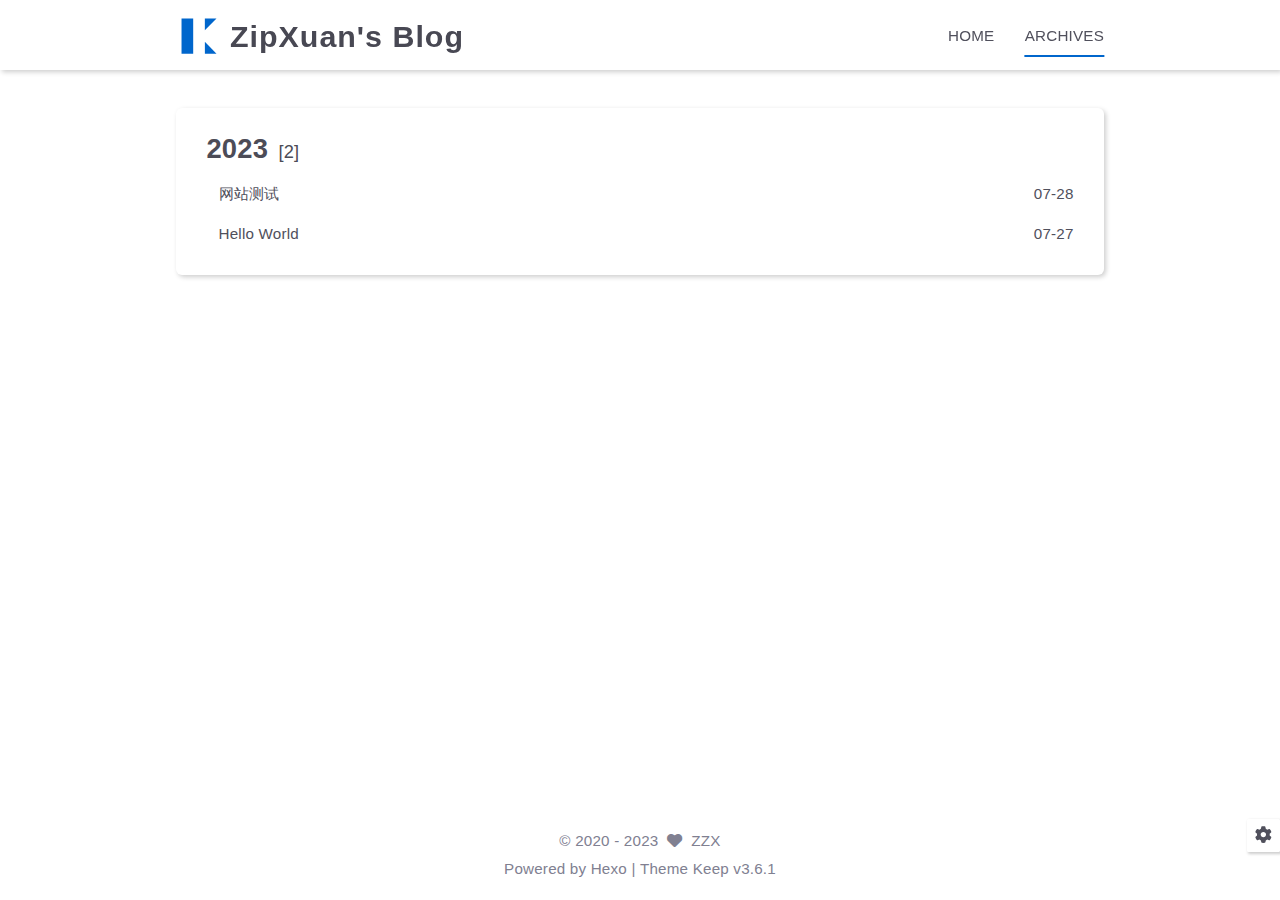
==== archives/index.html @ 1ac7743c "Site updated: 2023-07-28 17:43:27" ====
<!DOCTYPE html>
<html lang="en">
<head>
    <meta charset="utf-8">
    <meta name="viewport" content="width=device-width, initial-scale=1, maximum-scale=1">
    <meta name="keywords" content="Hexo Theme Keep">
    <meta name="description" content="Hexo Theme Keep">
    <meta name="author" content="ZZX">
    
    <title>
        
            Archive |
        
        ZipXuan&#39;s Blog
    </title>
    
<link rel="stylesheet" href="/css/style.css">

    <link rel="shortcut icon" href="/images/logo.svg">
    
<link rel="stylesheet" href="/font/css/fontawesome.min.css">

    
<link rel="stylesheet" href="/font/css/regular.min.css">

    
<link rel="stylesheet" href="/font/css/solid.min.css">

    
<link rel="stylesheet" href="/font/css/brands.min.css">

    <script id="hexo-configurations">
    let KEEP = window.KEEP || {}
    KEEP.hexo_config = {"hostname":"example.com","root":"/","language":"en"}
    KEEP.theme_config = {"toc":{"enable":false,"number":false,"expand_all":false,"init_open":false},"style":{"primary_color":"#0066cc","logo":"/images/logo.svg","favicon":"/images/logo.svg","avatar":"/images/avatar.svg","font_size":null,"font_family":null,"hover":{"shadow":false,"scale":false},"first_screen":{"enable":false,"header_transparent":false,"background_img":"/images/bg.svg","description":"Keep writing and Keep loving.","font_color":null,"hitokoto":false},"scroll":{"progress_bar":false,"percent":false}},"local_search":{"enable":false,"preload":false},"code_copy":{},"code_block":{"tools":{"enable":false,"style":"default"},"highlight_theme":"default"},"side_tools":{},"pjax":{"enable":false},"lazyload":{"enable":false},"comment":{"enable":false,"use":"valine","valine":{"appid":null,"appkey":null,"server_urls":null,"placeholder":null},"gitalk":{"github_id":null,"github_admins":null,"repository":null,"client_id":null,"client_secret":null,"proxy":null},"twikoo":{"env_id":null,"region":null,"version":"1.6.8"},"waline":{"server_url":null,"reaction":false,"version":2}},"post":{"author_label":{"enable":true,"auto":true,"custom_label_list":["Trainee","Engineer","Architect"]},"word_count":{"enable":false,"wordcount":false,"min2read":false},"img_align":"left","copyright_info":false},"version":"3.6.1"}
    KEEP.language_ago = {"second":"%s seconds ago","minute":"%s minutes ago","hour":"%s hours ago","day":"%s days ago","week":"%s weeks ago","month":"%s months ago","year":"%s years ago"}
    KEEP.language_code_block = {"copy":"Copy code","copied":"Copied","fold":"Fold code block","folded":"Folded"}
    KEEP.language_copy_copyright = {"copy":"Copy copyright info","copied":"Copied","title":"Original article title","author":"Original article author","link":"Original article link"}
  </script>
<meta name="generator" content="Hexo 6.3.0"></head>


<body>
<div class="progress-bar-container">
    

    
</div>


<main class="page-container">

    

    <div class="page-main-content">

        <div class="page-main-content-top">
            
<header class="header-wrapper">

    <div class="header-content">
        <div class="left">
            
                <a class="logo-image" href="/">
                    <img src="/images/logo.svg">
                </a>
            
            <a class="logo-title" href="/">
               ZipXuan&#39;s Blog
            </a>
        </div>

        <div class="right">
            <div class="pc">
                <ul class="menu-list">
                    
                        <li class="menu-item">
                            <a class=""
                               href="/"
                            >
                                HOME
                            </a>
                        </li>
                    
                        <li class="menu-item">
                            <a class="active"
                               href="/archives"
                            >
                                ARCHIVES
                            </a>
                        </li>
                    
                    
                </ul>
            </div>
            <div class="mobile">
                
                <div class="icon-item menu-bar">
                    <div class="menu-bar-middle"></div>
                </div>
            </div>
        </div>
    </div>

    <div class="header-drawer">
        <ul class="drawer-menu-list">
            
                <li class="drawer-menu-item flex-center">
                    <a class=""
                       href="/">HOME</a>
                </li>
            
                <li class="drawer-menu-item flex-center">
                    <a class="active"
                       href="/archives">ARCHIVES</a>
                </li>
            
        </ul>
    </div>

    <div class="window-mask"></div>

</header>


        </div>

        <div class="page-main-content-middle">

            <div class="main-content">

                
                    <div class="fade-in-down-animation">
    <div class="archive-container ">
        
<div class="archive-list-container">
    
        <section class="archive-item">
            <div class="archive-item-header">
                <span class="archive-year">2023</span>
                <span class="archive-year-post-count">[2]</span>
            </div>
            <ul class="article-list">
                
                    <li class="article-item">
                        <a class="article-title"
                           href="/2023/07/28/%E7%BD%91%E7%AB%99%E6%B5%8B%E8%AF%95/"
                        >网站测试</a>
                        <span class="article-date">07-28</span>
                    </li>
                
                    <li class="article-item">
                        <a class="article-title"
                           href="/2023/07/27/hello-world/"
                        >Hello World</a>
                        <span class="article-date">07-27</span>
                    </li>
                
            </ul>
        </section>
    
</div>

    </div>
</div>

                
            </div>

        </div>

        <div class="page-main-content-bottom">
            
<footer class="footer">
    <div class="info-container">
        <div class="copyright-info info-item">
            &copy;
            
                <span>2020</span> -
            
            2023
            
                &nbsp;<i class="fas fa-heart icon-animate"></i>
                &nbsp;<a href="/">ZZX</a>
            
        </div>
        
        <div class="theme-info info-item">
            Powered by <a target="_blank" href="https://hexo.io">Hexo</a>&nbsp;|&nbsp;Theme&nbsp;<a class="theme-version" target="_blank" href="https://github.com/XPoet/hexo-theme-keep">Keep v3.6.1</a>
        </div>
        
        
    </div>
</footer>

        </div>
    </div>

    

    <div class="right-bottom-side-tools">
        <div class="side-tools-container">
    <ul class="side-tools-list">
        <li class="tools-item tool-font-adjust-plus flex-center">
            <i class="fas fa-search-plus"></i>
        </li>

        <li class="tools-item tool-font-adjust-minus flex-center">
            <i class="fas fa-search-minus"></i>
        </li>

        <li class="tools-item tool-dark-light-toggle flex-center">
            <i class="fas fa-moon"></i>
        </li>

        <!-- rss -->
        

        
            <li class="tools-item tool-scroll-to-top flex-center">
                <i class="fas fa-arrow-up"></i>
            </li>
        

        <li class="tools-item tool-scroll-to-bottom flex-center">
            <i class="fas fa-arrow-down"></i>
        </li>
    </ul>

    <ul class="exposed-tools-list">
        <li class="tools-item tool-toggle-show flex-center">
            <i class="fas fa-cog fa-spin"></i>
        </li>
        
    </ul>
</div>

    </div>

    <div class="zoom-in-image-mask">
    <img class="zoom-in-image">
</div>


    

</main>




<script src="/js/utils.js"></script>

<script src="/js/main.js"></script>

<script src="/js/header-shrink.js"></script>

<script src="/js/back2top.js"></script>

<script src="/js/dark-light-toggle.js"></script>










<div class="post-scripts">
    
</div>



</body>
</html>
---- css/style.css ----
:root {
  --primary-color: #06c;
  --primary-color-light-1: #0075eb;
  --primary-color-light-2: #0a85ff;
  --primary-color-dark-1: #005cb8;
  --primary-color-dark-2: #0052a3;
  --background-color-1: #fff;
  --background-color-2: #f7f7f7;
  --background-color-3: #f0f0f0;
  --content-background-color: #fff;
  --text-color-1: #484853;
  --text-color-2: #4c4c57;
  --text-color-3: #50505c;
  --text-color-4: #808091;
  --text-color-5: #b7b7c0;
  --text-color-6: #ededef;
  --toc-text-color: #6f6f80;
  --badge-color: #f0f0f0;
  --badge-background-color: #9393a1;
  --border-color: #b3b3b3;
  --selection-color: #0075eb;
  --shadow-color: rgba(0,0,0,0.2);
  --shadow-hover-color: rgba(0,0,0,0.3);
  --scrollbar-color: #60606e;
  --scrollbar-background-color: #e6e6e6;
  --toc-scrollbar-color: rgba(80,80,92,0.1);
  --copyright-info-color: #c03;
  --avatar-background-color: #005cb8;
  --header-transparent-background-1: rgba(255,255,255,0.28);
  --header-transparent-background-2: rgba(255,255,255,0.4);
  --pjax-progress-bar-color: linear-gradient(45deg, #f10006, #ef5b00, #e59c01, #19ca05, #00cab5, #0264c8, #c303c3);
  --article-aging-tips-color: #b78d0f;
  --article-aging-tips-background-color: rgba(183,141,15,0.1);
  --article-aging-tips-border-color: rgba(183,141,15,0.6);
}
@media (prefers-color-scheme: light) {
  :root {
    --primary-color: #06c;
    --primary-color-light-1: #0075eb;
    --primary-color-light-2: #0a85ff;
    --primary-color-dark-1: #005cb8;
    --primary-color-dark-2: #0052a3;
    --background-color-1: #fff;
    --background-color-2: #f7f7f7;
    --background-color-3: #f0f0f0;
    --content-background-color: #fff;
    --text-color-1: #484853;
    --text-color-2: #4c4c57;
    --text-color-3: #50505c;
    --text-color-4: #808091;
    --text-color-5: #b7b7c0;
    --text-color-6: #ededef;
    --toc-text-color: #6f6f80;
    --badge-color: #f0f0f0;
    --badge-background-color: #9393a1;
    --border-color: #b3b3b3;
    --selection-color: #0075eb;
    --shadow-color: rgba(0,0,0,0.2);
    --shadow-hover-color: rgba(0,0,0,0.3);
    --scrollbar-color: #60606e;
    --scrollbar-background-color: #e6e6e6;
    --toc-scrollbar-color: rgba(80,80,92,0.1);
    --copyright-info-color: #c03;
    --avatar-background-color: #005cb8;
    --header-transparent-background-1: rgba(255,255,255,0.28);
    --header-transparent-background-2: rgba(255,255,255,0.4);
    --pjax-progress-bar-color: linear-gradient(45deg, #f10006, #ef5b00, #e59c01, #19ca05, #00cab5, #0264c8, #c303c3);
    --article-aging-tips-color: #b78d0f;
    --article-aging-tips-background-color: rgba(183,141,15,0.1);
    --article-aging-tips-border-color: rgba(183,141,15,0.6);
  }
}
@media (prefers-color-scheme: dark) {
  :root {
    --primary-color: #06c;
    --primary-color-light-1: #0075eb;
    --primary-color-light-2: #0a85ff;
    --primary-color-dark-1: #005cb8;
    --primary-color-dark-2: #0052a3;
    --background-color-1: #383940;
    --background-color-2: #3d3f46;
    --background-color-3: #43444c;
    --content-background-color: #37383f;
    --text-color-1: #c5c5cc;
    --text-color-2: #c1c1c9;
    --text-color-3: #bebec6;
    --text-color-4: #9595a2;
    --text-color-5: #5b5b67;
    --text-color-6: #36363e;
    --toc-text-color: #9f9fab;
    --badge-color: #4a4c55;
    --badge-background-color: #d8d8dd;
    --border-color: #6f717e;
    --selection-color: #005ebc;
    --shadow-color: rgba(128,128,128,0.2);
    --shadow-hover-color: rgba(128,128,128,0.28);
    --scrollbar-color: #32333a;
    --scrollbar-background-color: #5c5e6a;
    --toc-scrollbar-color: rgba(190,190,198,0.1);
    --copyright-info-color: #a30029;
    --avatar-background-color: #004a93;
    --header-transparent-background-1: rgba(56,57,64,0.28);
    --header-transparent-background-2: rgba(56,57,64,0.4);
    --pjax-progress-bar-color: linear-gradient(45deg, #ea404a, #ea722f, #e9a71f, #67e559, #18ecec, #1b85f1, #ee1dee);
    --article-aging-tips-color: #ecc34d;
    --article-aging-tips-background-color: rgba(236,195,77,0.1);
    --article-aging-tips-border-color: rgba(236,195,77,0.6);
  }
}
.light-mode {
  --primary-color: #06c;
  --primary-color-light-1: #0075eb;
  --primary-color-light-2: #0a85ff;
  --primary-color-dark-1: #005cb8;
  --primary-color-dark-2: #0052a3;
  --background-color-1: #fff;
  --background-color-2: #f7f7f7;
  --background-color-3: #f0f0f0;
  --content-background-color: #fff;
  --text-color-1: #484853;
  --text-color-2: #4c4c57;
  --text-color-3: #50505c;
  --text-color-4: #808091;
  --text-color-5: #b7b7c0;
  --text-color-6: #ededef;
  --toc-text-color: #6f6f80;
  --badge-color: #f0f0f0;
  --badge-background-color: #9393a1;
  --border-color: #b3b3b3;
  --selection-color: #0075eb;
  --shadow-color: rgba(0,0,0,0.2);
  --shadow-hover-color: rgba(0,0,0,0.3);
  --scrollbar-color: #60606e;
  --scrollbar-background-color: #e6e6e6;
  --toc-scrollbar-color: rgba(80,80,92,0.1);
  --copyright-info-color: #c03;
  --avatar-background-color: #005cb8;
  --header-transparent-background-1: rgba(255,255,255,0.28);
  --header-transparent-background-2: rgba(255,255,255,0.4);
  --pjax-progress-bar-color: linear-gradient(45deg, #f10006, #ef5b00, #e59c01, #19ca05, #00cab5, #0264c8, #c303c3);
  --article-aging-tips-color: #b78d0f;
  --article-aging-tips-background-color: rgba(183,141,15,0.1);
  --article-aging-tips-border-color: rgba(183,141,15,0.6);
}
.dark-mode {
  --primary-color: #06c;
  --primary-color-light-1: #0075eb;
  --primary-color-light-2: #0a85ff;
  --primary-color-dark-1: #005cb8;
  --primary-color-dark-2: #0052a3;
  --background-color-1: #383940;
  --background-color-2: #3d3f46;
  --background-color-3: #43444c;
  --content-background-color: #37383f;
  --text-color-1: #c5c5cc;
  --text-color-2: #c1c1c9;
  --text-color-3: #bebec6;
  --text-color-4: #9595a2;
  --text-color-5: #5b5b67;
  --text-color-6: #36363e;
  --toc-text-color: #9f9fab;
  --badge-color: #4a4c55;
  --badge-background-color: #d8d8dd;
  --border-color: #6f717e;
  --selection-color: #005ebc;
  --shadow-color: rgba(128,128,128,0.2);
  --shadow-hover-color: rgba(128,128,128,0.28);
  --scrollbar-color: #32333a;
  --scrollbar-background-color: #5c5e6a;
  --toc-scrollbar-color: rgba(190,190,198,0.1);
  --copyright-info-color: #a30029;
  --avatar-background-color: #004a93;
  --header-transparent-background-1: rgba(56,57,64,0.28);
  --header-transparent-background-2: rgba(56,57,64,0.4);
  --pjax-progress-bar-color: linear-gradient(45deg, #ea404a, #ea722f, #e9a71f, #67e559, #18ecec, #1b85f1, #ee1dee);
  --article-aging-tips-color: #ecc34d;
  --article-aging-tips-background-color: rgba(236,195,77,0.1);
  --article-aging-tips-border-color: rgba(236,195,77,0.6);
}
.fade-in-down-animation {
  animation-name: fade-in-down;
  animation-duration: 1s;
  animation-fill-mode: both;
}
.title-hover-animation {
  position: relative;
  display: inline-block;
  color: var(--text-color-2);
  line-height: 1.3;
  vertical-align: top;
  border-bottom: none;
}
.title-hover-animation::before {
  position: absolute;
  bottom: -4px;
  left: 0;
  width: 100%;
  height: 2px;
  background-color: var(--text-color-2);
  transform: scaleX(0);
  visibility: hidden;
  content: "";
  transition-delay: 0s, 0s, 0s, 0s, 0s, 0s;
  transition-timing-function: ease, ease, ease, ease, ease-in-out, ease-in-out;
  transition-duration: 0.2s, 0.2s, 0.2s, 0.2s, 0.2s, 0.2s;
  transition-property: color, background, box-shadow, border-color, visibility, transform;
}
.title-hover-animation:hover::before {
  transform: scaleX(1);
  visibility: visible;
}
@-moz-keyframes fade-in-down {
  0% {
    transform: translateY(-50px);
    opacity: 0;
  }
  100% {
    transform: translateY(0);
    opacity: 1;
  }
}
@-webkit-keyframes fade-in-down {
  0% {
    transform: translateY(-50px);
    opacity: 0;
  }
  100% {
    transform: translateY(0);
    opacity: 1;
  }
}
@-o-keyframes fade-in-down {
  0% {
    transform: translateY(-50px);
    opacity: 0;
  }
  100% {
    transform: translateY(0);
    opacity: 1;
  }
}
@keyframes fade-in-down {
  0% {
    transform: translateY(-50px);
    opacity: 0;
  }
  100% {
    transform: translateY(0);
    opacity: 1;
  }
}
@-moz-keyframes icon-animate {
  0%, 100% {
    transform: scale(1);
  }
  10%, 30% {
    transform: scale(0.88);
  }
  20%, 40%, 60%, 80% {
    transform: scale(1.08);
  }
  50%, 70% {
    transform: scale(1.08);
  }
}
@-webkit-keyframes icon-animate {
  0%, 100% {
    transform: scale(1);
  }
  10%, 30% {
    transform: scale(0.88);
  }
  20%, 40%, 60%, 80% {
    transform: scale(1.08);
  }
  50%, 70% {
    transform: scale(1.08);
  }
}
@-o-keyframes icon-animate {
  0%, 100% {
    transform: scale(1);
  }
  10%, 30% {
    transform: scale(0.88);
  }
  20%, 40%, 60%, 80% {
    transform: scale(1.08);
  }
  50%, 70% {
    transform: scale(1.08);
  }
}
@keyframes icon-animate {
  0%, 100% {
    transform: scale(1);
  }
  10%, 30% {
    transform: scale(0.88);
  }
  20%, 40%, 60%, 80% {
    transform: scale(1.08);
  }
  50%, 70% {
    transform: scale(1.08);
  }
}
@-moz-keyframes img-loading-animation {
  to {
    transform: rotate(1turn);
  }
}
@-webkit-keyframes img-loading-animation {
  to {
    transform: rotate(1turn);
  }
}
@-o-keyframes img-loading-animation {
  to {
    transform: rotate(1turn);
  }
}
@keyframes img-loading-animation {
  to {
    transform: rotate(1turn);
  }
}
* {
  transition-delay: 0s, 0s, 0s, 0s;
  transition-timing-function: ease, ease, ease, ease;
  transition-duration: 0.2s, 0.2s, 0.2s, 0.2s;
  transition-property: color, background, box-shadow, border-color;
}
*::-webkit-scrollbar {
  width: 0.4rem;
  height: 0.4rem;
  transition: all 0.2s ease;
}
*::-webkit-scrollbar-thumb {
  background: var(--scrollbar-color);
  border-radius: 0.1rem;
}
*::-webkit-scrollbar-track {
  background: var(--scrollbar-background-color);
}
html,
body {
  position: relative;
  width: 100%;
  height: 100%;
  margin: 0;
  padding: 0;
  color: var(--text-color-3);
  font-weight: 400;
  font-size: 15.2px;
  font-family: Optima-Regular, Optima, PingFang SC, Microsoft YaHei, sans-serif;
  line-height: 22px;
  letter-spacing: 0.2px;
  background: var(--background-color-1);
}
html::-webkit-scrollbar,
body::-webkit-scrollbar {
  width: 0.6rem;
  height: 0.6rem;
}
@media (max-width: 800px) {
  html::-webkit-scrollbar,
  body::-webkit-scrollbar {
    width: 0.5rem;
    height: 0.5rem;
  }
}
@media (max-width: 500px) {
  html::-webkit-scrollbar,
  body::-webkit-scrollbar {
    width: 0.4rem;
    height: 0.4rem;
  }
}
@media (max-width: 800px) {
  html,
  body {
    font-size: 14.591999999999999px;
    line-height: 21.119999999999997px;
  }
}
@media (max-width: 500px) {
  html,
  body {
    font-size: 13.68px;
    line-height: 19.8px;
  }
}
::selection {
  color: #fff;
  background: var(--selection-color);
}
ul,
ol,
li {
  margin: 0;
  padding: 0;
  list-style: none;
}
a {
  color: var(--text-color-3);
  text-decoration: none;
}
a i,
a span {
  color: var(--text-color-3);
}
a:hover,
a:active {
  color: var(--primary-color);
  text-decoration: none !important;
}
a:hover i,
a:active i,
a:hover span,
a:active span {
  color: var(--primary-color);
}
img[lazyload] {
  position: relative;
  box-sizing: border-box;
  width: 8rem;
  height: 8rem;
  box-shadow: none !important;
  cursor: not-allowed;
  pointer-events: none;
}
img[lazyload]::before {
  position: absolute;
  top: 0;
  left: 0;
  display: block;
  width: 100%;
  height: 100%;
  background: var(--background-color-1);
  content: '';
  transition-delay: 0s, 0s, 0s, 0s, 0s;
  transition-timing-function: ease, ease, ease, ease, ease;
  transition-duration: 0.2s, 0.2s, 0.2s, 0.2s, 0.2s;
  transition-property: color, background, box-shadow, border-color, background;
}
img[lazyload]::after {
  position: absolute;
  top: 0;
  right: 0;
  bottom: 0;
  left: 0;
  display: block;
  width: 2rem;
  height: 2rem;
  margin: auto;
  border: 2px solid var(--text-color-6);
  border-top-color: var(--selection-color);
  border-left-color: var(--selection-color);
  border-radius: 50%;
  animation: img-loading-animation 750ms infinite linear;
  content: '';
  transition-delay: 0s, 0s, 0s, 0s, 0s;
  transition-timing-function: ease, ease, ease, ease, ease;
  transition-duration: 0.2s, 0.2s, 0.2s, 0.2s, 0.2s;
  transition-property: color, background, box-shadow, border-color, border;
}
button {
  margin: 0;
  padding: 0;
  background: transparent;
  border: 0;
  outline: none;
  cursor: pointer;
}
.btn {
  position: relative;
  display: inline-block;
  padding: 0.4rem 1rem;
  white-space: nowrap;
  text-align: center;
  background: var(--background-color-1);
  border-radius: 5px;
  cursor: pointer;
  box-shadow: 2px 2px 5px var(--shadow-color);
  transition-delay: 0s, 0s, 0s, 0s, 0s;
  transition-timing-function: ease, ease, ease, ease, linear;
  transition-duration: 0.2s, 0.2s, 0.2s, 0.2s, 0.2s;
  transition-property: color, background, box-shadow, border-color, transform;
}
.btn:hover {
  color: var(--background-color-1);
  background: var(--primary-color);
}
.flex-center {
  display: flex;
  align-items: center;
  justify-content: center;
}
.clear::after {
  display: block;
  clear: both;
  height: 0;
  overflow: hidden;
  visibility: hidden;
  content: '';
}
.tooltip {
  position: relative;
  box-sizing: border-box;
}
.tooltip:hover .tooltip-content {
  display: inline-block;
}
.tooltip.show-img .tooltip-content {
  display: none !important;
}
.tooltip .tooltip-content {
  position: absolute;
  top: -0.4rem;
  left: 50%;
  z-index: 1009;
  display: none;
  box-sizing: border-box;
  padding: 0.2rem 0.6rem;
  color: var(--text-color-6);
  font-size: 0.8rem;
  letter-spacing: 0.8px;
  white-space: nowrap;
  background: var(--text-color-1);
  border-radius: 0.3rem;
  transform: translateX(-50%) translateY(-100%);
  transition-delay: 0s, 0s, 0s, 0s, 0s;
  transition-timing-function: ease, ease, ease, ease, ease;
  transition-duration: 0.2s, 0.2s, 0.2s, 0.2s, 0.2s;
  transition-property: color, background, box-shadow, border-color, display;
  -moz-user-select: none;
  -ms-user-select: none;
  -webkit-user-select: none;
  user-select: none;
}
.tooltip-img {
  position: relative;
  box-sizing: border-box;
}
.tooltip-img.show-img .tooltip-img-box {
  display: flex;
}
.tooltip-img .tooltip-img-box {
  position: absolute;
  top: -0.4rem;
  left: 50%;
  z-index: 1008;
  display: none;
  align-items: center;
  justify-content: center;
  box-sizing: border-box;
  min-height: 6rem;
  background: var(--text-color-6);
  border: 0.2rem solid var(--text-color-3);
  border-radius: 0.3rem;
  transform: translateX(-50%) translateY(-100%);
  transition-delay: 0s, 0s, 0s, 0s, 0s;
  transition-timing-function: ease, ease, ease, ease, ease;
  transition-duration: 0.2s, 0.2s, 0.2s, 0.2s, 0.2s;
  transition-property: color, background, box-shadow, border-color, display;
  -moz-user-select: none;
  -ms-user-select: none;
  -webkit-user-select: none;
  user-select: none;
}
.tooltip-img .tooltip-img-box img {
  display: block;
  max-height: 10rem;
}
.keep-markdown-body {
  font-size: 1rem;
}
.keep-markdown-body blockquote {
  box-sizing: border-box;
  margin: 1.4rem 0;
  color: var(--text-color-3);
  background: var(--background-color-2);
  border-left: 0.4rem solid var(--text-color-4);
}
.keep-markdown-body blockquote p,
.keep-markdown-body blockquote ul,
.keep-markdown-body blockquote ol {
  padding: 0.4rem 0.4rem 0.4rem 0.8rem;
}
.keep-markdown-body p {
  color: var(--text-color-3);
  line-height: 2;
}
.keep-markdown-body a {
  position: relative;
  box-sizing: border-box;
  padding-bottom: 0.2rem;
  text-decoration: none;
  overflow-wrap: break-word;
  border-bottom: 0.1rem solid var(--text-color-4);
  outline: 0;
  cursor: pointer;
}
.keep-markdown-body a .fas,
.keep-markdown-body a .far,
.keep-markdown-body a .fab {
  position: relative;
  margin: 0 0.2rem 0 0.4rem;
  color: var(--text-color-4);
  font-size: 0.88rem;
}
.keep-markdown-body a:hover {
  text-decoration: underline;
}
.keep-markdown-body a:hover::after {
  background: var(--primary-color);
}
.keep-markdown-body strong {
  color: var(--text-color-3);
}
.keep-markdown-body em {
  color: var(--text-color-3);
}
.keep-markdown-body ul li,
.keep-markdown-body ol li {
  margin-left: 1rem;
  line-height: 2rem;
}
.keep-markdown-body ul li {
  list-style: disc;
}
.keep-markdown-body ul li ul li {
  list-style: circle;
}
.keep-markdown-body ul li ul li ul li {
  list-style: square;
}
.keep-markdown-body ol li {
  list-style: decimal;
}
.keep-markdown-body ol li ol li {
  list-style: upper-alpha;
}
.keep-markdown-body ol li ol li ol li {
  list-style: upper-roman;
}
.keep-markdown-body li {
  color: var(--text-color-3);
}
.keep-markdown-body h1,
.keep-markdown-body h2,
.keep-markdown-body h3,
.keep-markdown-body h4,
.keep-markdown-body h5,
.keep-markdown-body h6 {
  color: var(--text-color-2);
  line-height: 1.5;
}
@media (max-width: 800px) {
  .keep-markdown-body h1,
  .keep-markdown-body h2,
  .keep-markdown-body h3,
  .keep-markdown-body h4,
  .keep-markdown-body h5,
  .keep-markdown-body h6 {
    line-height: 1.25;
  }
}
.keep-markdown-body h1 {
  font-weight: 600;
  font-size: 1.8rem;
}
@media (max-width: 800px) {
  .keep-markdown-body h1 {
    font-size: 1.7rem;
  }
}
.keep-markdown-body h2 {
  font-weight: 600;
  font-size: 1.7rem;
}
@media (max-width: 800px) {
  .keep-markdown-body h2 {
    font-size: 1.6rem;
  }
}
.keep-markdown-body h3 {
  font-weight: 550;
  font-size: 1.6rem;
}
@media (max-width: 800px) {
  .keep-markdown-body h3 {
    font-size: 1.5rem;
  }
}
.keep-markdown-body h4 {
  font-weight: 550;
  font-size: 1.5rem;
}
@media (max-width: 800px) {
  .keep-markdown-body h4 {
    font-size: 1.4rem;
  }
}
.keep-markdown-body h5 {
  font-weight: 500;
  font-size: 1.28rem;
}
@media (max-width: 800px) {
  .keep-markdown-body h5 {
    font-size: 1.18rem;
  }
}
.keep-markdown-body h6 {
  font-weight: 500;
  font-size: 1.2rem;
  line-height: 1.2;
}
@media (max-width: 800px) {
  .keep-markdown-body h6 {
    font-size: 1.1rem;
    line-height: 1.1;
  }
}
.keep-markdown-body img {
  position: relative;
  display: block;
  box-sizing: border-box;
  max-width: 100%;
  box-shadow: 0 0 0.2rem var(--shadow-color);
  cursor: zoom-in;
  opacity: 1;
  margin: 0.8rem 0 0.2rem;
}
.keep-markdown-body img.hide {
  opacity: 0;
}
.keep-markdown-body img[lazyload] {
  margin: 0.8rem auto 0.2rem;
}
.keep-markdown-body > table {
  width: 100%;
  overflow: auto;
  border-collapse: collapse;
  border-spacing: 0;
}
@media (max-width: 500px) {
  .keep-markdown-body > table {
    table-layout: fixed;
  }
}
.keep-markdown-body > table td,
.keep-markdown-body > table th {
  padding: 0;
}
.keep-markdown-body > table th {
  font-weight: 600;
}
.keep-markdown-body > table td,
.keep-markdown-body > table th {
  padding: 0.4rem 1rem;
  border: 0.1rem solid var(--border-color);
}
.keep-markdown-body > table tr {
  background-color: var(--background-color-1);
  border: 0.1rem solid var(--text-color-6);
}
.keep-markdown-body > table tr:nth-child(2n) {
  background-color: var(--background-color-2);
}
:root {
  --primary-color: #06c;
  --primary-color-light-1: #0075eb;
  --primary-color-light-2: #0a85ff;
  --primary-color-dark-1: #005cb8;
  --primary-color-dark-2: #0052a3;
  --background-color-1: #fff;
  --background-color-2: #f7f7f7;
  --background-color-3: #f0f0f0;
  --content-background-color: #fff;
  --text-color-1: #484853;
  --text-color-2: #4c4c57;
  --text-color-3: #50505c;
  --text-color-4: #808091;
  --text-color-5: #b7b7c0;
  --text-color-6: #ededef;
  --toc-text-color: #6f6f80;
  --badge-color: #f0f0f0;
  --badge-background-color: #9393a1;
  --border-color: #b3b3b3;
  --selection-color: #0075eb;
  --shadow-color: rgba(0,0,0,0.2);
  --shadow-hover-color: rgba(0,0,0,0.3);
  --scrollbar-color: #60606e;
  --scrollbar-background-color: #e6e6e6;
  --toc-scrollbar-color: rgba(80,80,92,0.1);
  --copyright-info-color: #c03;
  --avatar-background-color: #005cb8;
  --header-transparent-background-1: rgba(255,255,255,0.28);
  --header-transparent-background-2: rgba(255,255,255,0.4);
  --pjax-progress-bar-color: linear-gradient(45deg, #f10006, #ef5b00, #e59c01, #19ca05, #00cab5, #0264c8, #c303c3);
  --article-aging-tips-color: #b78d0f;
  --article-aging-tips-background-color: rgba(183,141,15,0.1);
  --article-aging-tips-border-color: rgba(183,141,15,0.6);
}
@media (prefers-color-scheme: light) {
  :root {
    --primary-color: #06c;
    --primary-color-light-1: #0075eb;
    --primary-color-light-2: #0a85ff;
    --primary-color-dark-1: #005cb8;
    --primary-color-dark-2: #0052a3;
    --background-color-1: #fff;
    --background-color-2: #f7f7f7;
    --background-color-3: #f0f0f0;
    --content-background-color: #fff;
    --text-color-1: #484853;
    --text-color-2: #4c4c57;
    --text-color-3: #50505c;
    --text-color-4: #808091;
    --text-color-5: #b7b7c0;
    --text-color-6: #ededef;
    --toc-text-color: #6f6f80;
    --badge-color: #f0f0f0;
    --badge-background-color: #9393a1;
    --border-color: #b3b3b3;
    --selection-color: #0075eb;
    --shadow-color: rgba(0,0,0,0.2);
    --shadow-hover-color: rgba(0,0,0,0.3);
    --scrollbar-color: #60606e;
    --scrollbar-background-color: #e6e6e6;
    --toc-scrollbar-color: rgba(80,80,92,0.1);
    --copyright-info-color: #c03;
    --avatar-background-color: #005cb8;
    --header-transparent-background-1: rgba(255,255,255,0.28);
    --header-transparent-background-2: rgba(255,255,255,0.4);
    --pjax-progress-bar-color: linear-gradient(45deg, #f10006, #ef5b00, #e59c01, #19ca05, #00cab5, #0264c8, #c303c3);
    --article-aging-tips-color: #b78d0f;
    --article-aging-tips-background-color: rgba(183,141,15,0.1);
    --article-aging-tips-border-color: rgba(183,141,15,0.6);
  }
}
@media (prefers-color-scheme: dark) {
  :root {
    --primary-color: #06c;
    --primary-color-light-1: #0075eb;
    --primary-color-light-2: #0a85ff;
    --primary-color-dark-1: #005cb8;
    --primary-color-dark-2: #0052a3;
    --background-color-1: #383940;
    --background-color-2: #3d3f46;
    --background-color-3: #43444c;
    --content-background-color: #37383f;
    --text-color-1: #c5c5cc;
    --text-color-2: #c1c1c9;
    --text-color-3: #bebec6;
    --text-color-4: #9595a2;
    --text-color-5: #5b5b67;
    --text-color-6: #36363e;
    --toc-text-color: #9f9fab;
    --badge-color: #4a4c55;
    --badge-background-color: #d8d8dd;
    --border-color: #6f717e;
    --selection-color: #005ebc;
    --shadow-color: rgba(128,128,128,0.2);
    --shadow-hover-color: rgba(128,128,128,0.28);
    --scrollbar-color: #32333a;
    --scrollbar-background-color: #5c5e6a;
    --toc-scrollbar-color: rgba(190,190,198,0.1);
    --copyright-info-color: #a30029;
    --avatar-background-color: #004a93;
    --header-transparent-background-1: rgba(56,57,64,0.28);
    --header-transparent-background-2: rgba(56,57,64,0.4);
    --pjax-progress-bar-color: linear-gradient(45deg, #ea404a, #ea722f, #e9a71f, #67e559, #18ecec, #1b85f1, #ee1dee);
    --article-aging-tips-color: #ecc34d;
    --article-aging-tips-background-color: rgba(236,195,77,0.1);
    --article-aging-tips-border-color: rgba(236,195,77,0.6);
  }
}
.light-mode {
  --primary-color: #06c;
  --primary-color-light-1: #0075eb;
  --primary-color-light-2: #0a85ff;
  --primary-color-dark-1: #005cb8;
  --primary-color-dark-2: #0052a3;
  --background-color-1: #fff;
  --background-color-2: #f7f7f7;
  --background-color-3: #f0f0f0;
  --content-background-color: #fff;
  --text-color-1: #484853;
  --text-color-2: #4c4c57;
  --text-color-3: #50505c;
  --text-color-4: #808091;
  --text-color-5: #b7b7c0;
  --text-color-6: #ededef;
  --toc-text-color: #6f6f80;
  --badge-color: #f0f0f0;
  --badge-background-color: #9393a1;
  --border-color: #b3b3b3;
  --selection-color: #0075eb;
  --shadow-color: rgba(0,0,0,0.2);
  --shadow-hover-color: rgba(0,0,0,0.3);
  --scrollbar-color: #60606e;
  --scrollbar-background-color: #e6e6e6;
  --toc-scrollbar-color: rgba(80,80,92,0.1);
  --copyright-info-color: #c03;
  --avatar-background-color: #005cb8;
  --header-transparent-background-1: rgba(255,255,255,0.28);
  --header-transparent-background-2: rgba(255,255,255,0.4);
  --pjax-progress-bar-color: linear-gradient(45deg, #f10006, #ef5b00, #e59c01, #19ca05, #00cab5, #0264c8, #c303c3);
  --article-aging-tips-color: #b78d0f;
  --article-aging-tips-background-color: rgba(183,141,15,0.1);
  --article-aging-tips-border-color: rgba(183,141,15,0.6);
}
.dark-mode {
  --primary-color: #06c;
  --primary-color-light-1: #0075eb;
  --primary-color-light-2: #0a85ff;
  --primary-color-dark-1: #005cb8;
  --primary-color-dark-2: #0052a3;
  --background-color-1: #383940;
  --background-color-2: #3d3f46;
  --background-color-3: #43444c;
  --content-background-color: #37383f;
  --text-color-1: #c5c5cc;
  --text-color-2: #c1c1c9;
  --text-color-3: #bebec6;
  --text-color-4: #9595a2;
  --text-color-5: #5b5b67;
  --text-color-6: #36363e;
  --toc-text-color: #9f9fab;
  --badge-color: #4a4c55;
  --badge-background-color: #d8d8dd;
  --border-color: #6f717e;
  --selection-color: #005ebc;
  --shadow-color: rgba(128,128,128,0.2);
  --shadow-hover-color: rgba(128,128,128,0.28);
  --scrollbar-color: #32333a;
  --scrollbar-background-color: #5c5e6a;
  --toc-scrollbar-color: rgba(190,190,198,0.1);
  --copyright-info-color: #a30029;
  --avatar-background-color: #004a93;
  --header-transparent-background-1: rgba(56,57,64,0.28);
  --header-transparent-background-2: rgba(56,57,64,0.4);
  --pjax-progress-bar-color: linear-gradient(45deg, #ea404a, #ea722f, #e9a71f, #67e559, #18ecec, #1b85f1, #ee1dee);
  --article-aging-tips-color: #ecc34d;
  --article-aging-tips-background-color: rgba(236,195,77,0.1);
  --article-aging-tips-border-color: rgba(236,195,77,0.6);
}
:root {
  --toolbar-foreground: #50505c;
  --toolbar-background: #f0f0f0;
  --code-foreground: #535360;
  --code-background: #f2f2f2;
  --highlight-background: #fafafa;
  --highlight-foreground: #535360;
  --highlight-comment: #8e908c;
  --highlight-red: #c82829;
  --highlight-orange: #f5871f;
  --highlight-yellow: #eab700;
  --highlight-green: #718c00;
  --highlight-aqua: #3e999f;
  --highlight-blue: #4271ae;
  --highlight-purple: #8959a8;
  --highlight-gutter-color: #585865;
  --highlight-gutter-bg-color: #f2f2f2;
}
@media (prefers-color-scheme: light) {
  :root {
    --toolbar-foreground: #50505c;
    --toolbar-background: #f0f0f0;
    --code-foreground: #535360;
    --code-background: #f2f2f2;
    --highlight-background: #fafafa;
    --highlight-foreground: #535360;
    --highlight-comment: #8e908c;
    --highlight-red: #c82829;
    --highlight-orange: #f5871f;
    --highlight-yellow: #eab700;
    --highlight-green: #718c00;
    --highlight-aqua: #3e999f;
    --highlight-blue: #4271ae;
    --highlight-purple: #8959a8;
    --highlight-gutter-color: #585865;
    --highlight-gutter-bg-color: #f2f2f2;
  }
}
@media (prefers-color-scheme: dark) {
  :root {
    --toolbar-foreground: #bebec6;
    --toolbar-background: #43444c;
    --code-foreground: #bfbfc7;
    --code-background: #32333a;
    --highlight-background: #34343b;
    --highlight-foreground: #bfbfc7;
    --highlight-comment: #969896;
    --highlight-red: #c66;
    --highlight-orange: #de935f;
    --highlight-yellow: #f0c674;
    --highlight-green: #b5bd68;
    --highlight-aqua: #8abeb7;
    --highlight-blue: #81a2be;
    --highlight-purple: #b294bb;
    --highlight-gutter-color: #c1c1c9;
    --highlight-gutter-bg-color: #32333a;
  }
}
.light-mode {
  --toolbar-foreground: #50505c;
  --toolbar-background: #f0f0f0;
  --code-foreground: #535360;
  --code-background: #f2f2f2;
  --highlight-background: #fafafa;
  --highlight-foreground: #535360;
  --highlight-comment: #8e908c;
  --highlight-red: #c82829;
  --highlight-orange: #f5871f;
  --highlight-yellow: #eab700;
  --highlight-green: #718c00;
  --highlight-aqua: #3e999f;
  --highlight-blue: #4271ae;
  --highlight-purple: #8959a8;
  --highlight-gutter-color: #585865;
  --highlight-gutter-bg-color: #f2f2f2;
}
.dark-mode {
  --toolbar-foreground: #bebec6;
  --toolbar-background: #43444c;
  --code-foreground: #bfbfc7;
  --code-background: #32333a;
  --highlight-background: #34343b;
  --highlight-foreground: #bfbfc7;
  --highlight-comment: #969896;
  --highlight-red: #c66;
  --highlight-orange: #de935f;
  --highlight-yellow: #f0c674;
  --highlight-green: #b5bd68;
  --highlight-aqua: #8abeb7;
  --highlight-blue: #81a2be;
  --highlight-purple: #b294bb;
  --highlight-gutter-color: #c1c1c9;
  --highlight-gutter-bg-color: #32333a;
}
pre,
.highlight {
  margin: 1.5rem 0;
  padding: 0;
  overflow: auto;
  color: var(--highlight-foreground);
  font-size: 0.96rem;
  line-height: 1.5rem;
  background: var(--highlight-background);
  -ms-text-size-adjust: none;
  -moz-text-size-adjust: none;
  -webkit-text-size-adjust: none;
}
pre,
code {
  font-family: "Source Code Pro", consolas, Menlo;
}
code {
  padding: 0.4rem;
  color: var(--code-foreground);
  font-size: 0.96rem;
  word-wrap: break-word;
  background: var(--code-background);
  border-radius: 0.2rem;
}
pre {
  padding: 0.6rem;
}
pre code {
  padding: 0;
  color: var(--highlight-foreground);
  text-shadow: none;
  background: none;
}
.highlight {
  border-bottom-right-radius: 0.1rem;
  border-bottom-left-radius: 0.1rem;
}
.highlight pre {
  margin: 0;
  padding: 0.6rem 0;
  border: none;
}
.highlight table {
  width: auto;
  margin: 0;
  border: none;
  border-spacing: unset;
}
.highlight td {
  padding: 0;
  border: none;
}
.highlight figcaption {
  margin-bottom: 1rem;
  color: var(--highlight-foreground);
  font-size: 1rem;
  line-height: 1rem;
}
.highlight figcaption a {
  float: right;
  color: var(--highlight-foreground);
}
.highlight figcaption a:hover {
  border-bottom-color: var(--highlight-foreground);
}
.highlight .gutter pre {
  padding-right: 0.6rem;
  padding-left: 0.6rem;
  color: var(--highlight-gutter-color);
  text-align: center;
  background-color: var(--highlight-gutter-bg-color);
}
.highlight .code pre {
  width: 100%;
  padding-right: 0.6rem;
  padding-left: 0.6rem;
  background-color: var(--highlight-background);
}
.highlight .line {
  height: 1.5rem;
  color: var(--highlight-foreground);
}
.highlight .line .language-javascript {
  color: var(--highlight-foreground);
}
.highlight .line .attr {
  color: var(--highlight-foreground);
}
.highlight .line .string {
  color: var(--highlight-foreground);
}
.gutter {
  -moz-user-select: none;
  -ms-user-select: none;
  -webkit-user-select: none;
  user-select: none;
  color: var(--highlight-gutter-color);
  background: var(--highlight-gutter-bg-color);
}
.gutter .line {
  color: var(--highlight-gutter-color);
}
.gist table {
  width: auto;
}
.gist table td {
  border: none;
}
pre .deletion {
  background: var(--highlight-deletion);
}
pre .addition {
  background: var(--highlight-addition);
}
pre .meta {
  color: var(--highlight-purple);
}
pre .comment {
  color: var(--highlight-comment);
}
pre .variable,
pre .attribute,
pre .tag,
pre .regexp,
pre .ruby .constant,
pre .xml .tag .title,
pre .xml .pi,
pre .xml .doctype,
pre .html .doctype,
pre .css .id,
pre .css .class,
pre .css .pseudo {
  color: var(--highlight-red);
}
pre .property {
  color: var(--highlight-blue);
}
pre .number,
pre .preprocessor,
pre .built_in,
pre .literal,
pre .params,
pre .constant,
pre .command {
  color: var(--highlight-orange);
}
pre .ruby .class .title,
pre .css .rules .attribute,
pre .string,
pre .value,
pre .inheritance,
pre .header,
pre .ruby .symbol,
pre .xml .cdata,
pre .special,
pre .number,
pre .formula {
  color: var(--highlight-green);
}
pre .title,
pre .css .hexcolor {
  color: var(--highlight-aqua);
}
pre .function,
pre .python .decorator,
pre .python .title,
pre .ruby .function .title,
pre .ruby .title .keyword,
pre .perl .sub,
pre .javascript .title,
pre .coffeescript .title {
  color: var(--highlight-blue);
}
pre .keyword,
pre .javascript .function {
  color: var(--highlight-purple);
}
.highlight-container {
  position: relative;
  box-sizing: border-box;
  margin: 1.4rem 0;
}
.highlight-container.mac {
  margin: 1.4rem 0 1.8rem 0;
  box-shadow: 0 0.8rem 2rem 0 rgba(0,0,0,0.4);
}
.highlight-container.mac:hover .code-tools-box .copy {
  opacity: 1;
}
.highlight-container.mac .code-tools-box {
  justify-content: flex-end;
  padding: 0.4rem 0.6rem 0.7rem 0.4rem;
  background: #21252b;
}
.highlight-container.mac .code-tools-box::before {
  position: absolute;
  left: 0.8rem;
  width: 0.76rem;
  height: 0.76rem;
  background: #fc625d;
  border-radius: 50%;
  box-shadow: 1.3rem 0 #fdbc40, 2.6rem 0 #35cd4b;
  content: '';
}
.highlight-container.mac .code-tools-box.folded {
  border-bottom-right-radius: 0;
  border-bottom-left-radius: 0;
}
.highlight-container.mac .code-tools-box.folded .copy {
  display: none;
}
.highlight-container.mac .code-tools-box .code-lang {
  order: 1;
  color: #bbb;
}
.highlight-container.mac .code-tools-box .fold {
  order: 2;
  padding: 0 0.1rem 0 0.6rem;
}
.highlight-container.mac .code-tools-box .fold i {
  color: #ccc;
}
.highlight-container.mac .code-tools-box .copy {
  position: absolute;
  top: 3rem;
  right: 0.5rem;
  padding: 0 0.1rem;
  opacity: 0;
  transition-delay: 0s, 0s, 0s, 0s, 0s;
  transition-timing-function: ease, ease, ease, ease, ease-in-out;
  transition-duration: 0.2s, 0.2s, 0.2s, 0.2s, 0.2s;
  transition-property: color, background, box-shadow, border-color, opacity;
}
.highlight-container.mac .code-tools-box .copy i {
  font-size: 1rem;
}
.highlight-container .code-tools-box {
  display: flex;
  align-items: center;
  justify-content: space-between;
  box-sizing: border-box;
  width: 100%;
  padding: 0.3rem 0.4rem;
  color: var(--toolbar-foreground);
  background: var(--toolbar-background);
  border-top-left-radius: 0.3rem;
  border-top-right-radius: 0.3rem;
}
.highlight-container .code-tools-box.folded {
  border-bottom-right-radius: 0.3rem;
  border-bottom-left-radius: 0.3rem;
}
.highlight-container .code-tools-box .code-lang {
  justify-content: flex-start;
  margin-left: 0.2rem;
  font-weight: 600;
  font-size: 0.9rem;
  font-family: "Source Code Pro", consolas, Menlo;
  color: var(--text-color-3);
}
.highlight-container .code-tools-box .tool {
  -moz-user-select: none;
  -ms-user-select: none;
  -webkit-user-select: none;
  user-select: none;
  cursor: pointer;
}
.highlight-container .code-tools-box .tool i {
  font-size: 0.8rem;
  color: var(--text-color-3);
}
.highlight-container .code-tools-box .fold {
  padding: 0 0.4rem 0 0.2rem;
}
.highlight-container figure.highlight {
  margin: 0;
}
.highlight-container figure.highlight.folded {
  height: 0;
}
:root {
  --primary-color: #06c;
  --primary-color-light-1: #0075eb;
  --primary-color-light-2: #0a85ff;
  --primary-color-dark-1: #005cb8;
  --primary-color-dark-2: #0052a3;
  --background-color-1: #fff;
  --background-color-2: #f7f7f7;
  --background-color-3: #f0f0f0;
  --content-background-color: #fff;
  --text-color-1: #484853;
  --text-color-2: #4c4c57;
  --text-color-3: #50505c;
  --text-color-4: #808091;
  --text-color-5: #b7b7c0;
  --text-color-6: #ededef;
  --toc-text-color: #6f6f80;
  --badge-color: #f0f0f0;
  --badge-background-color: #9393a1;
  --border-color: #b3b3b3;
  --selection-color: #0075eb;
  --shadow-color: rgba(0,0,0,0.2);
  --shadow-hover-color: rgba(0,0,0,0.3);
  --scrollbar-color: #60606e;
  --scrollbar-background-color: #e6e6e6;
  --toc-scrollbar-color: rgba(80,80,92,0.1);
  --copyright-info-color: #c03;
  --avatar-background-color: #005cb8;
  --header-transparent-background-1: rgba(255,255,255,0.28);
  --header-transparent-background-2: rgba(255,255,255,0.4);
  --pjax-progress-bar-color: linear-gradient(45deg, #f10006, #ef5b00, #e59c01, #19ca05, #00cab5, #0264c8, #c303c3);
  --article-aging-tips-color: #b78d0f;
  --article-aging-tips-background-color: rgba(183,141,15,0.1);
  --article-aging-tips-border-color: rgba(183,141,15,0.6);
}
@media (prefers-color-scheme: light) {
  :root {
    --primary-color: #06c;
    --primary-color-light-1: #0075eb;
    --primary-color-light-2: #0a85ff;
    --primary-color-dark-1: #005cb8;
    --primary-color-dark-2: #0052a3;
    --background-color-1: #fff;
    --background-color-2: #f7f7f7;
    --background-color-3: #f0f0f0;
    --content-background-color: #fff;
    --text-color-1: #484853;
    --text-color-2: #4c4c57;
    --text-color-3: #50505c;
    --text-color-4: #808091;
    --text-color-5: #b7b7c0;
    --text-color-6: #ededef;
    --toc-text-color: #6f6f80;
    --badge-color: #f0f0f0;
    --badge-background-color: #9393a1;
    --border-color: #b3b3b3;
    --selection-color: #0075eb;
    --shadow-color: rgba(0,0,0,0.2);
    --shadow-hover-color: rgba(0,0,0,0.3);
    --scrollbar-color: #60606e;
    --scrollbar-background-color: #e6e6e6;
    --toc-scrollbar-color: rgba(80,80,92,0.1);
    --copyright-info-color: #c03;
    --avatar-background-color: #005cb8;
    --header-transparent-background-1: rgba(255,255,255,0.28);
    --header-transparent-background-2: rgba(255,255,255,0.4);
    --pjax-progress-bar-color: linear-gradient(45deg, #f10006, #ef5b00, #e59c01, #19ca05, #00cab5, #0264c8, #c303c3);
    --article-aging-tips-color: #b78d0f;
    --article-aging-tips-background-color: rgba(183,141,15,0.1);
    --article-aging-tips-border-color: rgba(183,141,15,0.6);
  }
}
@media (prefers-color-scheme: dark) {
  :root {
    --primary-color: #06c;
    --primary-color-light-1: #0075eb;
    --primary-color-light-2: #0a85ff;
    --primary-color-dark-1: #005cb8;
    --primary-color-dark-2: #0052a3;
    --background-color-1: #383940;
    --background-color-2: #3d3f46;
    --background-color-3: #43444c;
    --content-background-color: #37383f;
    --text-color-1: #c5c5cc;
    --text-color-2: #c1c1c9;
    --text-color-3: #bebec6;
    --text-color-4: #9595a2;
    --text-color-5: #5b5b67;
    --text-color-6: #36363e;
    --toc-text-color: #9f9fab;
    --badge-color: #4a4c55;
    --badge-background-color: #d8d8dd;
    --border-color: #6f717e;
    --selection-color: #005ebc;
    --shadow-color: rgba(128,128,128,0.2);
    --shadow-hover-color: rgba(128,128,128,0.28);
    --scrollbar-color: #32333a;
    --scrollbar-background-color: #5c5e6a;
    --toc-scrollbar-color: rgba(190,190,198,0.1);
    --copyright-info-color: #a30029;
    --avatar-background-color: #004a93;
    --header-transparent-background-1: rgba(56,57,64,0.28);
    --header-transparent-background-2: rgba(56,57,64,0.4);
    --pjax-progress-bar-color: linear-gradient(45deg, #ea404a, #ea722f, #e9a71f, #67e559, #18ecec, #1b85f1, #ee1dee);
    --article-aging-tips-color: #ecc34d;
    --article-aging-tips-background-color: rgba(236,195,77,0.1);
    --article-aging-tips-border-color: rgba(236,195,77,0.6);
  }
}
.light-mode {
  --primary-color: #06c;
  --primary-color-light-1: #0075eb;
  --primary-color-light-2: #0a85ff;
  --primary-color-dark-1: #005cb8;
  --primary-color-dark-2: #0052a3;
  --background-color-1: #fff;
  --background-color-2: #f7f7f7;
  --background-color-3: #f0f0f0;
  --content-background-color: #fff;
  --text-color-1: #484853;
  --text-color-2: #4c4c57;
  --text-color-3: #50505c;
  --text-color-4: #808091;
  --text-color-5: #b7b7c0;
  --text-color-6: #ededef;
  --toc-text-color: #6f6f80;
  --badge-color: #f0f0f0;
  --badge-background-color: #9393a1;
  --border-color: #b3b3b3;
  --selection-color: #0075eb;
  --shadow-color: rgba(0,0,0,0.2);
  --shadow-hover-color: rgba(0,0,0,0.3);
  --scrollbar-color: #60606e;
  --scrollbar-background-color: #e6e6e6;
  --toc-scrollbar-color: rgba(80,80,92,0.1);
  --copyright-info-color: #c03;
  --avatar-background-color: #005cb8;
  --header-transparent-background-1: rgba(255,255,255,0.28);
  --header-transparent-background-2: rgba(255,255,255,0.4);
  --pjax-progress-bar-color: linear-gradient(45deg, #f10006, #ef5b00, #e59c01, #19ca05, #00cab5, #0264c8, #c303c3);
  --article-aging-tips-color: #b78d0f;
  --article-aging-tips-background-color: rgba(183,141,15,0.1);
  --article-aging-tips-border-color: rgba(183,141,15,0.6);
}
.dark-mode {
  --primary-color: #06c;
  --primary-color-light-1: #0075eb;
  --primary-color-light-2: #0a85ff;
  --primary-color-dark-1: #005cb8;
  --primary-color-dark-2: #0052a3;
  --background-color-1: #383940;
  --background-color-2: #3d3f46;
  --background-color-3: #43444c;
  --content-background-color: #37383f;
  --text-color-1: #c5c5cc;
  --text-color-2: #c1c1c9;
  --text-color-3: #bebec6;
  --text-color-4: #9595a2;
  --text-color-5: #5b5b67;
  --text-color-6: #36363e;
  --toc-text-color: #9f9fab;
  --badge-color: #4a4c55;
  --badge-background-color: #d8d8dd;
  --border-color: #6f717e;
  --selection-color: #005ebc;
  --shadow-color: rgba(128,128,128,0.2);
  --shadow-hover-color: rgba(128,128,128,0.28);
  --scrollbar-color: #32333a;
  --scrollbar-background-color: #5c5e6a;
  --toc-scrollbar-color: rgba(190,190,198,0.1);
  --copyright-info-color: #a30029;
  --avatar-background-color: #004a93;
  --header-transparent-background-1: rgba(56,57,64,0.28);
  --header-transparent-background-2: rgba(56,57,64,0.4);
  --pjax-progress-bar-color: linear-gradient(45deg, #ea404a, #ea722f, #e9a71f, #67e559, #18ecec, #1b85f1, #ee1dee);
  --article-aging-tips-color: #ecc34d;
  --article-aging-tips-background-color: rgba(236,195,77,0.1);
  --article-aging-tips-border-color: rgba(236,195,77,0.6);
}
:root {
  --toolbar-foreground: #50505c;
  --toolbar-background: #f0f0f0;
  --code-foreground: #535360;
  --code-background: #f2f2f2;
  --highlight-background: #fafafa;
  --highlight-foreground: #535360;
  --highlight-comment: #8e908c;
  --highlight-red: #c82829;
  --highlight-orange: #f5871f;
  --highlight-yellow: #eab700;
  --highlight-green: #718c00;
  --highlight-aqua: #3e999f;
  --highlight-blue: #4271ae;
  --highlight-purple: #8959a8;
  --highlight-gutter-color: #585865;
  --highlight-gutter-bg-color: #f2f2f2;
}
@media (prefers-color-scheme: light) {
  :root {
    --toolbar-foreground: #50505c;
    --toolbar-background: #f0f0f0;
    --code-foreground: #535360;
    --code-background: #f2f2f2;
    --highlight-background: #fafafa;
    --highlight-foreground: #535360;
    --highlight-comment: #8e908c;
    --highlight-red: #c82829;
    --highlight-orange: #f5871f;
    --highlight-yellow: #eab700;
    --highlight-green: #718c00;
    --highlight-aqua: #3e999f;
    --highlight-blue: #4271ae;
    --highlight-purple: #8959a8;
    --highlight-gutter-color: #585865;
    --highlight-gutter-bg-color: #f2f2f2;
  }
}
@media (prefers-color-scheme: dark) {
  :root {
    --toolbar-foreground: #bebec6;
    --toolbar-background: #43444c;
    --code-foreground: #bfbfc7;
    --code-background: #32333a;
    --highlight-background: #34343b;
    --highlight-foreground: #bfbfc7;
    --highlight-comment: #969896;
    --highlight-red: #c66;
    --highlight-orange: #de935f;
    --highlight-yellow: #f0c674;
    --highlight-green: #b5bd68;
    --highlight-aqua: #8abeb7;
    --highlight-blue: #81a2be;
    --highlight-purple: #b294bb;
    --highlight-gutter-color: #c1c1c9;
    --highlight-gutter-bg-color: #32333a;
  }
}
.light-mode {
  --toolbar-foreground: #50505c;
  --toolbar-background: #f0f0f0;
  --code-foreground: #535360;
  --code-background: #f2f2f2;
  --highlight-background: #fafafa;
  --highlight-foreground: #535360;
  --highlight-comment: #8e908c;
  --highlight-red: #c82829;
  --highlight-orange: #f5871f;
  --highlight-yellow: #eab700;
  --highlight-green: #718c00;
  --highlight-aqua: #3e999f;
  --highlight-blue: #4271ae;
  --highlight-purple: #8959a8;
  --highlight-gutter-color: #585865;
  --highlight-gutter-bg-color: #f2f2f2;
}
.dark-mode {
  --toolbar-foreground: #bebec6;
  --toolbar-background: #43444c;
  --code-foreground: #bfbfc7;
  --code-background: #32333a;
  --highlight-background: #34343b;
  --highlight-foreground: #bfbfc7;
  --highlight-comment: #969896;
  --highlight-red: #c66;
  --highlight-orange: #de935f;
  --highlight-yellow: #f0c674;
  --highlight-green: #b5bd68;
  --highlight-aqua: #8abeb7;
  --highlight-blue: #81a2be;
  --highlight-purple: #b294bb;
  --highlight-gutter-color: #c1c1c9;
  --highlight-gutter-bg-color: #32333a;
}
.page-container {
  position: relative;
  box-sizing: border-box;
  width: 100%;
  height: auto;
  background: var(--background-color-1);
}
.page-container .page-main-content {
  position: relative;
  box-sizing: border-box;
  padding-top: 70px;
}
.page-container .page-main-content.is-home .transparent-1 {
  background: var(--header-transparent-background-1);
  -webkit-backdrop-filter: blur(4px);
  backdrop-filter: blur(4px);
}
.page-container .page-main-content.is-home .transparent-2 {
  background: var(--header-transparent-background-2);
  -webkit-backdrop-filter: blur(5px);
  backdrop-filter: blur(5px);
}
.header-shrink .page-container .page-main-content {
  padding-top: 50.4px;
}
@media (max-width: 800px) {
  .header-shrink .page-container .page-main-content {
    padding-top: 45.36px;
  }
}
@media (max-width: 500px) {
  .header-shrink .page-container .page-main-content {
    padding-top: 40.32px;
  }
}
@media (max-width: 800px) {
  .page-container .page-main-content {
    padding-top: 63px;
  }
}
@media (max-width: 500px) {
  .page-container .page-main-content {
    padding-top: 56px;
  }
}
.page-container .page-main-content .page-main-content-top {
  position: fixed;
  top: 0;
  right: 0;
  z-index: 1005;
  box-sizing: border-box;
  width: 100%;
  height: 70px;
  transition-delay: 0s, 0s, 0s, 0s, 0s, 0s;
  transition-timing-function: ease, ease, ease, ease, ease-out, ease;
  transition-duration: 0.2s, 0.2s, 0.2s, 0.2s, 0.3s, 0.2s;
  transition-property: color, background, box-shadow, border-color, transform, height;
}
.page-container .page-main-content .page-main-content-top.hide {
  transform: translateY(-105%);
}
.header-shrink .page-container .page-main-content .page-main-content-top {
  height: 50.4px;
}
@media (max-width: 800px) {
  .header-shrink .page-container .page-main-content .page-main-content-top {
    height: 45.36px;
  }
}
@media (max-width: 500px) {
  .header-shrink .page-container .page-main-content .page-main-content-top {
    height: 40.32px;
  }
}
@media (max-width: 800px) {
  .page-container .page-main-content .page-main-content-top {
    height: 63px;
  }
}
@media (max-width: 500px) {
  .page-container .page-main-content .page-main-content-top {
    height: 56px;
  }
}
.page-container .page-main-content .page-main-content-middle {
  display: flex;
  justify-content: center;
  box-sizing: border-box;
  width: 100%;
  padding: 38px 0;
}
@media (max-width: 800px) {
  .page-container .page-main-content .page-main-content-middle {
    padding: 30.400000000000002px 0;
  }
}
@media (max-width: 500px) {
  .page-container .page-main-content .page-main-content-middle {
    padding: 22.8px 0;
  }
}
.page-container .page-main-content .page-main-content-middle .main-content {
  position: relative;
  box-sizing: border-box;
  width: 80%;
  max-width: 928px;
  height: 100%;
  transition-delay: 0s, 0s, 0s, 0s, 0s, 0s;
  transition-timing-function: ease, ease, ease, ease, ease, ease;
  transition-duration: 0.2s, 0.2s, 0.2s, 0.2s, 0.1s, 0.1s;
  transition-property: color, background, box-shadow, border-color, max-width, width;
}
.has-toc .page-container .page-main-content .page-main-content-middle .main-content {
  max-width: 1113.6px;
}
@media (max-width: 800px) {
  .page-container .page-main-content .page-main-content-middle .main-content {
    width: 86%;
  }
}
@media (max-width: 500px) {
  .page-container .page-main-content .page-main-content-middle .main-content {
    width: 90%;
  }
}
.page-container .page-main-content .page-main-content-bottom {
  width: 100%;
}
.page-container .post-tools {
  position: fixed;
  top: 108px;
  left: calc((100vw - 928px / 2) - 5rem);
  box-sizing: border-box;
  opacity: 0;
  transition-delay: 0s, 0s, 0s, 0s, 0s, 0s, 0.2s, 0s;
  transition-timing-function: ease, ease, ease, ease, ease, ease, ease, ease;
  transition-duration: 0.2s, 0.2s, 0.2s, 0.2s, 0.2s, 0.2s, 0.2s, 0.2s;
  transition-property: color, background, box-shadow, border-color, top, transform, opacity, left;
}
.header-shrink .page-container .post-tools {
  top: 88.4px;
}
@media (max-width: 800px) {
  .header-shrink .page-container .post-tools {
    top: 83.36px;
  }
}
@media (max-width: 800px) {
  .page-container .post-tools {
    top: 101px;
    transform: scale(0.82);
  }
}
@media (max-width: 500px) {
  .page-container .post-tools {
    display: none;
  }
}
.page-container .right-bottom-side-tools {
  position: fixed;
  right: 0;
  bottom: 5%;
}
.search-pop-overlay {
  position: fixed;
  top: 0;
  left: 0;
  z-index: 1008;
  display: flex;
  width: 100%;
  height: 100%;
  background: rgba(0,0,0,0);
  visibility: hidden;
  transition-delay: 0s, 0s, 0s, 0s, 0s, 0s;
  transition-timing-function: ease, ease, ease, ease, ease, ease;
  transition-duration: 0.2s, 0.2s, 0.2s, 0.2s, 0.3s, 0.3s;
  transition-property: color, background, box-shadow, border-color, visibility, background;
}
.search-pop-overlay.active {
  background: rgba(0,0,0,0.35);
  visibility: visible;
}
.search-pop-overlay.active .search-popup {
  transform: scale(1);
}
.search-pop-overlay .search-popup {
  z-index: 1006;
  width: 70%;
  height: 80%;
  margin: auto;
  background: var(--background-color-1);
  border-radius: 0.4rem;
  transform: scale(0);
  transition-delay: 0s, 0s, 0s, 0s, 0s;
  transition-timing-function: ease, ease, ease, ease, ease;
  transition-duration: 0.2s, 0.2s, 0.2s, 0.2s, 0.3s;
  transition-property: color, background, box-shadow, border-color, transform;
}
@media (max-width: 800px) {
  .search-pop-overlay .search-popup {
    width: 80%;
  }
}
@media (max-width: 500px) {
  .search-pop-overlay .search-popup {
    width: 90%;
  }
}
.search-pop-overlay .search-popup .search-header {
  display: flex;
  align-items: center;
  height: 3rem;
  padding: 0 1rem;
  background: var(--text-color-6);
  border-top-left-radius: 0.2rem;
  border-top-right-radius: 0.2rem;
}
.search-pop-overlay .search-popup .search-header .search-input-field-pre {
  margin-right: 0.2rem;
  color: var(--text-color-3);
  font-size: 1.3rem;
  cursor: pointer;
}
.search-pop-overlay .search-popup .search-header .search-input-container {
  flex-grow: 1;
  padding: 0.2rem;
}
.search-pop-overlay .search-popup .search-header .search-input-container .search-input {
  width: 100%;
  color: var(--text-color-3);
  font-size: 1.2rem;
  background: transparent;
  border: 0;
  outline: 0;
}
.search-pop-overlay .search-popup .search-header .search-input-container .search-input::-webkit-search-cancel-button {
  display: none;
}
.search-pop-overlay .search-popup .search-header .search-input-container .search-input::-webkit-input-placeholder {
  color: var(--text-color-4);
  font-size: 1rem;
}
.search-pop-overlay .search-popup .search-header .close-popup-btn {
  color: var(--text-color-3);
  font-size: 1.2rem;
  cursor: pointer;
}
.search-pop-overlay .search-popup .search-header .close-popup-btn:hover {
  color: var(--text-color-1);
}
.search-pop-overlay .search-popup #search-result {
  position: relative;
  display: flex;
  box-sizing: border-box;
  height: calc(100% - 3rem);
  padding: 0.3rem 1.5rem;
  overflow: auto;
}
.search-pop-overlay .search-popup #search-result .search-result-list {
  width: 100%;
  height: 100%;
  font-size: 1rem;
}
.search-pop-overlay .search-popup #search-result .search-result-list li {
  box-sizing: border-box;
  margin: 0.8rem 0;
  padding: 0.8rem 0;
  border-bottom: 0.1rem dashed var(--border-color);
}
.search-pop-overlay .search-popup #search-result .search-result-list li:last-child {
  border-bottom: none;
}
.search-pop-overlay .search-popup #search-result .search-result-list li .search-result-title {
  position: relative;
  display: flex;
  align-items: center;
  margin-bottom: 0.8rem;
  padding-left: 1rem;
  font-weight: bold;
}
.search-pop-overlay .search-popup #search-result .search-result-list li .search-result-title::after {
  position: absolute;
  top: 50%;
  left: 0;
  width: 0.4rem;
  height: 0.4rem;
  background: var(--text-color-3);
  border-radius: 50%;
  transform: translateY(-50%);
  content: '';
}
.search-pop-overlay .search-popup #search-result .search-result-list li .search-result {
  margin: 0;
  padding-left: 1rem;
  line-height: 2rem;
  word-wrap: break-word;
}
.search-pop-overlay .search-popup #search-result .search-result-list li a:hover {
  color: var(--text-color-3);
}
.search-pop-overlay .search-popup #search-result .search-result-list li .search-keyword {
  color: var(--primary-color);
  font-weight: bold;
  border-bottom: 0.1rem dashed var(--primary-color);
}
.search-pop-overlay .search-popup #search-result #no-result {
  margin: auto;
  color: var(--text-color-4);
}
.post-toc-wrap {
  position: relative;
  box-sizing: border-box;
  width: 100%;
  height: 100%;
  overflow-y: auto;
  font-size: 0.92rem;
}
.post-toc-wrap::-webkit-scrollbar-thumb {
  background: var(--toc-scrollbar-color);
  border-radius: 0.3rem;
}
.post-toc-wrap::-webkit-scrollbar-track {
  background: transparent;
}
.post-toc-wrap .post-toc ol {
  margin: 0;
  padding: 0 0.1rem 0.8rem 0.6rem;
  text-align: left;
  list-style: none;
}
.post-toc-wrap .post-toc ol:last-child {
  padding-bottom: 0;
}
.post-toc-wrap .post-toc ol > ol {
  padding-left: 0;
}
.post-toc-wrap .post-toc ol a {
  transition-property: all;
}
.post-toc-wrap .post-toc .nav-item {
  margin-bottom: 0.2rem;
  overflow: hidden;
  line-height: 1.8;
  white-space: nowrap;
  text-overflow: ellipsis;
}
.post-toc-wrap .post-toc .nav .nav-child {
  display: none;
}
.post-toc-wrap .post-toc .nav .active > .nav-child {
  display: block;
}
.post-toc-wrap .post-toc .nav .active-current > .nav-child {
  display: block;
}
.post-toc-wrap .post-toc .nav .active-current > .nav-child > .nav-item {
  display: block;
}
.post-toc-wrap .post-toc .nav .nav-number,
.post-toc-wrap .post-toc .nav .nav-text {
  color: var(--toc-text-color);
}
.post-toc-wrap .post-toc .nav .active > a .nav-number,
.post-toc-wrap .post-toc .nav .active > a .nav-text {
  color: var(--primary-color);
}
.post-toc-wrap .post-toc .nav .active-current > a .nav-number,
.post-toc-wrap .post-toc .nav .active-current > a .nav-text {
  color: var(--primary-color);
}
.comments-container {
  display: inline-block;
  width: 100%;
  margin-top: 38px;
}
.comments-container #comments-anchor {
  width: 100%;
  height: 0.8rem;
}
.comments-container .comment-area-title {
  width: 100%;
  margin: 0.8rem 0;
  color: var(--text-color-3);
  font-size: 1.38rem;
}
.comments-container .comment-area-title i {
  color: var(--text-color-3);
}
@media (max-width: 800px) {
  .comments-container .comment-area-title {
    margin: 0.4rem 0;
    font-size: 1.2rem;
  }
}
.progress-bar-container {
  position: fixed;
  top: 0;
  left: 0;
  z-index: 1009;
  width: 100%;
}
.header-wrapper {
  display: flex;
  align-items: center;
  justify-content: center;
  box-sizing: border-box;
  width: 100%;
  height: 100%;
  padding-top: 2px;
  background: var(--background-color-1);
  box-shadow: 2px 2px 5px var(--shadow-color);
}
.header-wrapper .header-content {
  position: relative;
  z-index: 1005;
  display: flex;
  flex-direction: row;
  align-items: center;
  justify-content: space-between;
  width: 80%;
  max-width: 928px;
  height: 100%;
  transition-delay: 0s, 0s, 0s, 0s, 0s, 0s;
  transition-timing-function: ease, ease, ease, ease, ease, ease;
  transition-duration: 0.2s, 0.2s, 0.2s, 0.2s, 0.1s, 0.1s;
  transition-property: color, background, box-shadow, border-color, max-width, width;
}
.header-wrapper .header-content.has-first-screen {
  max-width: 1113.6px;
}
.has-toc .header-wrapper .header-content {
  max-width: 1113.6px;
}
@media (max-width: 800px) {
  .header-wrapper .header-content {
    width: 86%;
  }
}
@media (max-width: 500px) {
  .header-wrapper .header-content {
    width: 90%;
  }
}
.header-wrapper .header-content .left {
  display: flex;
  align-items: center;
  transition-delay: 0s, 0s, 0s, 0s, 0s;
  transition-timing-function: ease, ease, ease, ease, linear;
  transition-duration: 0.2s, 0.2s, 0.2s, 0.2s, 0.2s;
  transition-property: color, background, box-shadow, border-color, transform;
}
.header-shrink .header-wrapper .header-content .left {
  transform: scale(0.72);
  transform-origin: left;
}
.header-wrapper .header-content .left .logo-image {
  width: 46px;
  height: 46px;
  margin-right: 8px;
}
@media (max-width: 800px) {
  .header-wrapper .header-content .left .logo-image {
    width: 41.4px;
    height: 41.4px;
  }
}
@media (max-width: 500px) {
  .header-wrapper .header-content .left .logo-image {
    width: 36.800000000000004px;
    height: 36.800000000000004px;
  }
}
.header-wrapper .header-content .left .logo-image img {
  width: 100%;
  border-radius: 6px;
}
.header-wrapper .header-content .left .logo-title {
  color: var(--text-color-1);
  font-weight: bold;
  font-size: 2rem;
  line-height: 1;
  letter-spacing: 1px;
}
@media (max-width: 800px) {
  .header-wrapper .header-content .left .logo-title {
    font-size: 1.8rem;
  }
}
@media (max-width: 500px) {
  .header-wrapper .header-content .left .logo-title {
    font-size: 1.6rem;
  }
}
.header-wrapper .header-content .right .pc .menu-list {
  display: flex;
  align-items: center;
}
@media (max-width: 800px) {
  .header-wrapper .header-content .right .pc .menu-list {
    display: none;
  }
}
.header-wrapper .header-content .right .pc .menu-list .menu-item {
  position: relative;
  float: left;
  margin-left: 2rem;
  color: var(--text-color-3);
  font-size: 1rem;
  cursor: pointer;
}
.header-wrapper .header-content .right .pc .menu-list .menu-item:first-child {
  margin-left: 0;
}
.header-wrapper .header-content .right .pc .menu-list .menu-item a:hover::after,
.header-wrapper .header-content .right .pc .menu-list .menu-item .active::after {
  position: absolute;
  bottom: -10px;
  left: 50%;
  width: 100%;
  height: 2px;
  background: var(--primary-color);
  transform: translateX(-50%);
  content: '';
  transition-delay: 0s, 0s, 0s, 0s, 0s, 0s;
  transition-timing-function: ease, ease, ease, ease, linear, linear;
  transition-duration: 0.2s, 0.2s, 0.2s, 0.2s, 0.2s, 0.2s;
  transition-property: color, background, box-shadow, border-color, transform, bottom;
}
.header-shrink .header-wrapper .header-content .right .pc .menu-list .menu-item a:hover::after,
.header-shrink .header-wrapper .header-content .right .pc .menu-list .menu-item .active::after {
  bottom: -13.2px;
}
.header-wrapper .header-content .right .pc .menu-list .menu-item.search {
  margin-left: 26px;
  font-size: 1.5rem;
}
.header-wrapper .header-content .right .pc .menu-list .menu-item.search i {
  color: var(--text-color-3);
}
.header-wrapper .header-content .right .mobile {
  display: flex;
  align-items: center;
  justify-content: space-between;
}
.header-wrapper .header-content .right .mobile .icon-item {
  position: relative;
  display: none;
  width: 20px;
  height: 20px;
  margin-left: 12px;
  color: var(--text-color-3);
  font-size: 18px;
  cursor: pointer;
}
.header-wrapper .header-content .right .mobile .icon-item i {
  color: var(--text-color-3);
}
.header-wrapper .header-content .right .mobile .icon-item:first-child {
  margin-left: 0;
}
@media (max-width: 800px) {
  .header-wrapper .header-content .right .mobile .icon-item {
    display: flex;
    align-items: center;
    justify-content: center;
  }
}
.header-wrapper .header-content .right .mobile .menu-bar .menu-bar-middle {
  position: relative;
  width: 18px;
  height: 2.5px;
  background: var(--text-color-3);
}
.header-drawer-show .header-wrapper .header-content .right .mobile .menu-bar .menu-bar-middle {
  background: transparent;
}
.header-wrapper .header-content .right .mobile .menu-bar .menu-bar-middle::before,
.header-wrapper .header-content .right .mobile .menu-bar .menu-bar-middle::after {
  position: absolute;
  left: 0;
  width: 100%;
  height: 2.5px;
  background: var(--text-color-3);
  content: '';
  transition-delay: 0s, 0s, 0s, 0s, 0s;
  transition-timing-function: ease, ease, ease, ease, ease;
  transition-duration: 0.2s, 0.2s, 0.2s, 0.2s, 0.38s;
  transition-property: color, background, box-shadow, border-color, transform;
}
.header-wrapper .header-content .right .mobile .menu-bar .menu-bar-middle::before {
  top: -6px;
}
.header-drawer-show .header-wrapper .header-content .right .mobile .menu-bar .menu-bar-middle::before {
  transform: translateY(6px) rotate(45deg);
}
.header-wrapper .header-content .right .mobile .menu-bar .menu-bar-middle::after {
  bottom: -6px;
}
.header-drawer-show .header-wrapper .header-content .right .mobile .menu-bar .menu-bar-middle::after {
  transform: translateY(-6px) rotate(-45deg);
}
.header-wrapper .header-drawer {
  position: absolute;
  top: 0;
  left: 0;
  z-index: 1002;
  width: 100%;
  padding: 70px 0 20px 0;
  background: var(--background-color-1);
  transform: scaleY(0);
  transform-origin: top;
  transition-delay: 0s, 0s, 0s, 0s, 0s;
  transition-timing-function: ease, ease, ease, ease, ease;
  transition-duration: 0.2s, 0.2s, 0.2s, 0.2s, 0.38s;
  transition-property: color, background, box-shadow, border-color, transform;
}
.header-drawer-show .header-wrapper .header-drawer {
  transform: scaleY(1);
}
.header-wrapper .header-drawer .drawer-menu-list {
  display: flex;
  flex-direction: column;
  align-items: center;
  justify-content: flex-start;
}
.header-wrapper .header-drawer .drawer-menu-list .drawer-menu-item {
  height: 38px;
  margin: 6px 0;
  font-size: 1rem;
}
.header-wrapper .header-drawer .drawer-menu-list .drawer-menu-item a {
  padding: 6px 20px;
  color: var(--text-color-3);
  border-radius: 20px;
}
.header-wrapper .header-drawer .drawer-menu-list .drawer-menu-item a:hover {
  color: var(--text-color-2);
  border: 1px solid var(--text-color-3);
}
.header-wrapper .header-drawer .drawer-menu-list .drawer-menu-item a.active {
  color: var(--text-color-2);
  border: 1px solid var(--text-color-3);
}
.header-wrapper .window-mask {
  position: absolute;
  top: 0;
  z-index: 1001;
  width: 100%;
  height: 100vh;
  background: rgba(0,0,0,0.4);
  visibility: hidden;
  opacity: 0;
  transition-delay: 0s, 0s, 0s, 0s, 0s, 0s;
  transition-timing-function: ease, ease, ease, ease, ease, ease;
  transition-duration: 0.2s, 0.2s, 0.2s, 0.2s, 0.38s, 0.38s;
  transition-property: color, background, box-shadow, border-color, transform, opacity;
}
.header-drawer-show .header-wrapper .window-mask {
  visibility: visible;
  opacity: 1;
}
.header-drawer-show {
  overflow: hidden;
}
.post-tools-container {
  position: relative;
  box-sizing: border-box;
  padding-top: 2rem;
}
.post-tools-container .tools-list li {
  position: relative;
  box-sizing: border-box;
  width: 38px;
  height: 38px;
  margin-bottom: 0.8rem;
  color: var(--text-color-3);
  font-size: 1.2rem;
  background: var(--background-color-1);
  border-radius: 50%;
  cursor: pointer;
  box-shadow: 2px 2px 5px var(--shadow-color);
  transition-delay: 0s, 0s, 0s, 0s, 0s;
  transition-timing-function: ease, ease, ease, ease, linear;
  transition-duration: 0.2s, 0.2s, 0.2s, 0.2s, 0.2s;
  transition-property: color, background, box-shadow, border-color, transform;
}
.post-tools-container .tools-list li i {
  color: var(--text-color-3);
}
.post-tools-container .tools-list li:hover {
  color: var(--background-color-1);
  background: var(--primary-color);
}
.post-tools-container .tools-list li:hover i {
  color: var(--background-color-1);
}
.post-tools-container .tools-list li:last-child {
  margin-bottom: 0;
}
.post-tools-container .tools-list li.toggle-show-toc {
  display: none;
}
@media (max-width: 800px) {
  .post-tools-container .tools-list li.toggle-show-toc {
    display: none !important;
  }
}
.post-tools-container .tools-list li.go-to-comments .post-comments-count {
  position: absolute;
  top: 0;
  right: -1rem;
  display: none;
  align-items: center;
  justify-content: center;
  box-sizing: border-box;
  min-width: 1.1rem;
  height: 1.1rem;
  padding: 0 0.2rem;
  color: var(--badge-color);
  font-size: 12px;
  background: var(--badge-background-color);
  border-radius: 0.4rem;
}
@media (max-width: 800px) {
  .post-tools-container .tools-list li.go-to-comments .post-comments-count {
    display: none !important;
  }
}
.side-tools-container {
  position: relative;
}
.side-tools-container .tools-item {
  width: 2.2rem;
  height: 2.2rem;
  margin-bottom: 0.2rem;
  color: var(--text-color-3);
  font-size: 1.1rem;
  background: var(--background-color-1);
  border-right: none;
  border-radius: 0.1rem;
  box-shadow: 0.1rem 0.1rem 0.2rem var(--shadow-color);
  cursor: pointer;
}
.side-tools-container .tools-item i {
  color: var(--text-color-3);
}
.side-tools-container .tools-item:hover {
  color: var(--background-color-1);
  background: var(--primary-color);
  box-shadow: 0.2rem 0.2rem 0.4rem var(--shadow-color);
}
.side-tools-container .tools-item:hover i {
  color: var(--background-color-1);
}
@media (max-width: 800px) {
  .side-tools-container .tools-item {
    width: 1.98rem;
    height: 1.98rem;
    margin-bottom: 0.2rem;
    font-size: 0.99rem;
  }
}
.side-tools-container .tools-item.rss a {
  width: 100%;
  height: 100%;
  border-radius: 0.1rem;
}
.side-tools-container .tools-item.rss a:hover {
  color: var(--background-color-1);
  background: var(--primary-color);
  box-shadow: 0.2rem 0.2rem 0.4rem var(--shadow-color);
}
.side-tools-container .side-tools-list {
  transform: translateX(100%);
  opacity: 0;
  transition-delay: 0s, 0s, 0s, 0s, 0s, 0s;
  transition-timing-function: ease, ease, ease, ease, linear, linear;
  transition-duration: 0.2s, 0.2s, 0.2s, 0.2s, 0.2s, 0.2s;
  transition-property: color, background, box-shadow, border-color, transform, opacity;
}
.side-tools-container .side-tools-list.show {
  transform: translateX(0);
  opacity: 1;
}
.archive-list-container .archive-item {
  margin-bottom: 38px;
}
.archive-list-container .archive-item:last-child {
  margin-bottom: 0;
}
.archive-list-container .archive-item .archive-item-header {
  margin-bottom: 0.8rem;
}
.archive-list-container .archive-item .archive-item-header .archive-year {
  margin-right: 6px;
  color: var(--text-color-2);
  font-weight: 600;
  font-size: 1.8rem;
}
@media (max-width: 800px) {
  .archive-list-container .archive-item .archive-item-header .archive-year {
    font-size: 1.6rem;
  }
}
.archive-list-container .archive-item .archive-item-header .archive-year-post-count {
  color: var(--text-color-2);
  font-weight: 500;
  font-size: 1.2rem;
}
@media (max-width: 800px) {
  .archive-list-container .archive-item .archive-item-header .archive-year-post-count {
    font-size: 1.08rem;
  }
}
.archive-list-container .archive-item .article-list {
  padding-left: 0.8rem;
}
@media (max-width: 800px) {
  .archive-list-container .archive-item .article-list {
    padding-left: 0;
  }
}
.archive-list-container .archive-item .article-list .article-item {
  margin-top: 1.2rem;
  font-size: 1rem;
}
@media (max-width: 800px) {
  .archive-list-container .archive-item .article-list .article-item {
    margin-top: 1.1rem;
  }
}
@media (max-width: 500px) {
  .archive-list-container .archive-item .article-list .article-item {
    margin-top: 1rem;
  }
}
.archive-list-container .archive-item .article-list .article-item:hover a.article-title,
.archive-list-container .archive-item .article-list .article-item:hover .article-date {
  color: var(--primary-color);
}
.archive-list-container .archive-item .article-list .article-item a.article-title {
  color: var(--text-color-3);
}
.archive-list-container .archive-item .article-list .article-item .article-date {
  float: right;
  color: var(--text-color-3);
  font-size: 1rem;
}
.footer {
  color: var(--text-color-4);
  font-size: 1rem;
}
.footer a {
  color: var(--text-color-4);
}
.footer a:hover {
  color: var(--primary-color);
}
.footer .info-container {
  display: flex;
  flex-direction: column;
  align-items: center;
  justify-content: center;
  padding-bottom: 1rem;
}
.footer .info-container .info-item {
  margin: 0.2rem 0;
  color: var(--text-color-4);
}
.footer .info-container .info-item.deploy-info {
  display: flex;
}
.footer .info-container .info-item.deploy-info a,
.footer .info-container .info-item.deploy-info .tooltip {
  display: flex;
  align-items: center;
}
.footer .info-container .info-item.deploy-info img {
  height: 1.2rem;
  margin: 0 0.4rem;
}
.footer .icon-animate {
  animation: icon-animate 1.2s ease-in-out infinite;
}
.paginator {
  margin-top: 2rem;
  font-size: 1rem;
}
.paginator a.prev {
  float: left;
}
.paginator a.next {
  float: right;
}
.page-template-container {
  box-sizing: border-box;
  padding: 2rem;
  background: var(--content-background-color);
  border-radius: 0.4rem;
  margin-bottom: 2rem;
  box-shadow: 2px 2px 5px var(--shadow-color);
}
@media (max-width: 800px) {
  .page-template-container {
    margin-bottom: 1.6rem;
  }
}
@media (max-width: 500px) {
  .page-template-container {
    margin-bottom: 1.2rem;
  }
}
@media (max-width: 800px) {
  .page-template-container {
    padding: 1.6rem;
    border-radius: 0.32rem;
  }
}
@media (max-width: 500px) {
  .page-template-container {
    padding: 1.2rem;
    border-radius: 0.24rem;
  }
}
.page-template-container .page-template-content {
  color: var(--text-color-3);
}
.page-template-container .page-template-content h1:first-child,
.page-template-container .page-template-content h2:first-child,
.page-template-container .page-template-content h3:first-child,
.page-template-container .page-template-content h4:first-child,
.page-template-container .page-template-content h5:first-child,
.page-template-container .page-template-content h6:first-child {
  margin-top: 0;
}
.first-screen-container {
  position: relative;
  box-sizing: border-box;
  width: 100%;
  height: 100vh;
  overflow: hidden;
  background: url("/images/bg.svg") center center/cover no-repeat;
  background-position-y: 70px;
}
@media (max-width: 800px) {
  .first-screen-container {
    background-position-y: 63px;
  }
}
@media (max-width: 500px) {
  .first-screen-container {
    background-position-y: 56px;
  }
}
.first-screen-container .content {
  position: relative;
  box-sizing: border-box;
  width: 80%;
  height: 90%;
  padding-top: 2rem;
}
.first-screen-container .content .description {
  color: var(--text-color-3);
  font-weight: bold;
  font-size: 2rem;
  line-height: 1.8;
  text-align: center;
}
.first-screen-container .content .description .desc-item {
  color: var(--text-color-3);
}
@media (max-width: 800px) {
  .first-screen-container .content .description {
    font-size: 1.8rem;
  }
}
.first-screen-container .content .s-icon-list {
  position: absolute;
  bottom: 0;
  display: flex;
  box-sizing: border-box;
  font-size: 1.8rem;
}
@media (max-width: 800px) {
  .first-screen-container .content .s-icon-list {
    font-size: 1.62rem;
  }
}
.first-screen-container .content .s-icon-list .s-icon-item {
  margin: 0 1rem;
  cursor: pointer;
}
.first-screen-container .content .s-icon-list .s-icon-item i {
  color: var(--text-color-3);
}
.zoom-in-image-mask {
  position: fixed;
  top: 0;
  right: 0;
  bottom: 0;
  left: 0;
  z-index: 1008;
  display: flex;
  align-items: center;
  justify-content: center;
  box-sizing: border-box;
  background: rgba(0,0,0,0);
  visibility: hidden;
  transition-delay: 0s, 0s, 0s, 0s, 0s, 0s;
  transition-timing-function: ease, ease, ease, ease, linear, linear;
  transition-duration: 0.2s, 0.2s, 0.2s, 0.2s, 0.3s, 0.3s;
  transition-property: color, background, box-shadow, border-color, visibility, background;
}
.zoom-in-image-mask.show {
  background: rgba(0,0,0,0.5);
  visibility: visible;
}
.zoom-in-image-mask.show .zoom-in-image {
  cursor: zoom-out;
}
.zoom-in-image-mask .zoom-in-image {
  position: absolute;
  z-index: 1009;
  transform-origin: center center;
  will-change: transform;
  transition-delay: 0s, 0s, 0s, 0s, 0s;
  transition-timing-function: ease, ease, ease, ease, linear;
  transition-duration: 0.2s, 0.2s, 0.2s, 0.2s, 0.3s;
  transition-property: color, background, box-shadow, border-color, transform;
}
.category-list-container {
  box-sizing: border-box;
  padding: 2rem;
  background: var(--content-background-color);
  border-radius: 0.4rem;
  box-shadow: 2px 2px 5px var(--shadow-color);
}
@media (max-width: 800px) {
  .category-list-container {
    padding: 1.6rem;
    border-radius: 0.32rem;
  }
}
@media (max-width: 500px) {
  .category-list-container {
    padding: 1.2rem;
    border-radius: 0.24rem;
  }
}
.category-list-container .category-list-content .all-category-list > .all-category-list-item > .all-category-list-link {
  font-size: 1.1rem;
}
.category-list-container .category-list-content .all-category-list li.all-category-list-item {
  margin-bottom: 1rem;
  font-size: 1rem;
}
.category-list-container .category-list-content .all-category-list li.all-category-list-item:last-child {
  margin-bottom: 0;
}
.category-list-container .category-list-content .all-category-list li.all-category-list-item span.all-category-list-count {
  float: right;
  color: var(--text-color-3);
}
.category-list-container .category-list-content .all-category-list li.all-category-list-item span.all-category-list-count::before {
  content: '[';
}
.category-list-container .category-list-content .all-category-list li.all-category-list-item span.all-category-list-count::after {
  content: ']';
}
.category-list-container .category-list-content .all-category-list li.all-category-list-item ul.all-category-list-child {
  margin-top: 1rem;
  margin-left: 0.9rem;
}
.category-list-container .category-list-content .all-category-list li.all-category-list-item ul.all-category-list-child li {
  margin-bottom: 0.9rem;
}
.category-list-container .category-list-content .all-category-list li.all-category-list-item ul.all-category-list-child li::before {
  content: '- ';
}
.category-list-container .category-list-content .all-category-list li.all-category-list-item ul.all-category-list-child li:last-child {
  margin-bottom: 0;
}
.article-meta-info {
  font-size: 0.8rem;
}
.article-meta-info .article-meta-item {
  margin-right: 0.6rem;
  color: var(--text-color-4);
}
.article-meta-info .article-meta-item:last-child {
  margin-right: 0;
}
.article-meta-info .article-date .mobile {
  display: none;
}
@media (max-width: 800px) {
  .article-meta-info .article-date .pc {
    display: none;
  }
  .article-meta-info .article-date .mobile {
    display: inline;
  }
}
@media (max-width: 800px) {
  .article-meta-info .article-update-date {
    display: none;
  }
}
.article-meta-info .article-tags,
.article-meta-info .article-categories {
  display: inline;
}
.article-meta-info .article-tags ul,
.article-meta-info .article-categories ul,
.article-meta-info .article-tags li,
.article-meta-info .article-categories li {
  display: inline;
}
.article-meta-info .article-tags a,
.article-meta-info .article-categories a {
  color: var(--text-color-4);
}
.article-meta-info .article-tags a:hover,
.article-meta-info .article-categories a:hover {
  color: var(--primary-color);
}
@media (max-width: 800px) {
  .article-meta-info .article-tags {
    display: none;
  }
}
@media (max-width: 500px) {
  .article-meta-info .article-min2read,
  .article-meta-info .article-wordcount {
    display: none;
  }
}
.article-copyright-info-container {
  position: relative;
  box-sizing: border-box;
  width: 100%;
  padding: 0.8rem 0.8rem 0.8rem 1.3rem;
  font-size: 1rem;
  background: var(--background-color-2);
}
.article-copyright-info-container::after {
  position: absolute;
  top: 0;
  left: 0;
  width: 0.5rem;
  height: 100%;
  background: var(--copyright-info-color);
  content: '';
}
.article-copyright-info-container:hover .copy-copyright-info {
  visibility: visible;
}
.article-copyright-info-container .copyright-info-content {
  position: relative;
  box-sizing: border-box;
  overflow-x: auto;
}
.article-copyright-info-container .copyright-info-content::-webkit-scrollbar {
  width: 0.3rem;
  height: 0.3rem;
  transition: all 0.2s ease;
}
.article-copyright-info-container .copyright-info-content::-webkit-scrollbar-thumb {
  background: var(--text-color-4);
}
.article-copyright-info-container .copyright-info-content::-webkit-scrollbar-track {
  background: transparent;
}
.article-copyright-info-container .copyright-info-content li {
  margin-bottom: 0.4rem;
  color: var(--text-color-3);
  white-space: nowrap;
}
.article-copyright-info-container .copyright-info-content li .type,
.article-copyright-info-container .copyright-info-content li .content {
  color: var(--text-color-3);
}
.article-copyright-info-container .copyright-info-content li .license {
  font-weight: bold;
}
.article-copyright-info-container .copyright-info-content li:last-child {
  margin-bottom: 0;
}
.article-copyright-info-container .copy-copyright-info {
  position: absolute;
  top: 0.4rem;
  right: 0.4rem;
  box-sizing: border-box;
  padding: 0.3rem;
  visibility: hidden;
  cursor: pointer;
  transition-delay: 0s, 0s, 0s, 0s, 0s;
  transition-timing-function: ease, ease, ease, ease, ease-in-out;
  transition-duration: 0.2s, 0.2s, 0.2s, 0.2s, 0.2s;
  transition-property: color, background, box-shadow, border-color, visibility;
}
.article-copyright-info-container .copy-copyright-info i {
  color: var(--text-color-3);
}
.home-content-container {
  background: var(--background-color-1);
}
.home-content-container .home-article-list .home-article-item {
  position: relative;
  box-sizing: border-box;
  padding: 28px;
  background: var(--content-background-color);
  border-radius: 0.4rem;
  margin-bottom: 38px;
  box-shadow: 2px 2px 5px var(--shadow-color);
  transition-delay: 0s, 0s, 0s, 0s, 0s;
  transition-timing-function: ease, ease, ease, ease, linear;
  transition-duration: 0.2s, 0.2s, 0.2s, 0.2s, 0.2s;
  transition-property: color, background, box-shadow, border-color, transform;
}
@media (max-width: 800px) {
  .home-content-container .home-article-list .home-article-item {
    margin-bottom: 30.400000000000002px;
  }
}
@media (max-width: 500px) {
  .home-content-container .home-article-list .home-article-item {
    margin-bottom: 22.8px;
  }
}
@media (max-width: 800px) {
  .home-content-container .home-article-list .home-article-item {
    padding: 22.400000000000002px;
    border-radius: 0.32rem;
  }
}
@media (max-width: 500px) {
  .home-content-container .home-article-list .home-article-item {
    padding: 16.8px;
    border-radius: 0.24rem;
  }
}
.home-content-container .home-article-list .home-article-item .top-icon {
  position: absolute;
  top: 10px;
  right: 12px;
  color: var(--text-color-4);
  font-size: 1.2rem;
  transform: rotate(45deg);
}
@media (max-width: 800px) {
  .home-content-container .home-article-list .home-article-item .top-icon {
    font-size: 1.16rem;
  }
}
.home-content-container .home-article-list .home-article-item .home-article-title {
  position: relative;
  margin: 0;
  color: var(--text-color-2);
  font-weight: 600;
  font-size: 1.4rem;
  line-height: 1.5;
}
@media (max-width: 800px) {
  .home-content-container .home-article-list .home-article-item .home-article-title {
    font-size: 1.3rem;
  }
}
@media (max-width: 500px) {
  .home-content-container .home-article-list .home-article-item .home-article-title {
    font-size: 1.2rem;
  }
}
.home-content-container .home-article-list .home-article-item .home-article-content {
  margin: 20px 0;
  color: var(--text-color-3);
  text-align: justify;
  word-wrap: break-word;
}
.home-content-container .home-article-list .home-article-item .home-article-meta-info-container {
  display: flex;
  align-items: center;
  justify-content: space-between;
  color: var(--text-color-4);
  font-size: 0.92rem;
}
.home-content-container .home-article-list .home-article-item .home-article-meta-info-container .home-article-meta-info {
  letter-spacing: 0.5px;
}
.home-content-container .home-article-list .home-article-item .home-article-meta-info-container .home-article-meta-info span {
  margin-right: 10px;
}
.home-content-container .home-article-list .home-article-item .home-article-meta-info-container .home-article-meta-info span:last-child {
  margin-right: 0;
}
.home-content-container .home-article-list .home-article-item .home-article-meta-info-container .home-article-meta-info span ul,
.home-content-container .home-article-list .home-article-item .home-article-meta-info-container .home-article-meta-info span li {
  display: inline;
}
@media (max-width: 500px) {
  .home-content-container .home-article-list .home-article-item .home-article-meta-info-container .home-article-meta-info .home-article-category {
    display: none;
  }
}
@media (max-width: 800px) {
  .home-content-container .home-article-list .home-article-item .home-article-meta-info-container .home-article-meta-info .home-article-tag {
    display: none;
  }
}
.home-content-container .home-article-list .home-article-item .home-article-meta-info-container .read-more {
  display: flex;
  align-items: center;
}
.home-content-container .home-article-list .home-article-item .home-article-meta-info-container hr {
  flex: 1;
  height: 1px;
  margin: 0 10px;
  background: var(--border-color);
  border: none;
}
.home-content-container .home-article-list .home-article-item .home-article-meta-info-container a {
  color: var(--text-color-4);
}
.home-content-container .home-article-list .home-article-item .home-article-meta-info-container a:hover {
  color: var(--primary-color);
}
.archive-container {
  box-sizing: border-box;
  padding: 2rem;
  background: var(--content-background-color);
  border-radius: 0.4rem;
  margin-bottom: 2rem;
  box-shadow: 2px 2px 5px var(--shadow-color);
}
@media (max-width: 800px) {
  .archive-container {
    margin-bottom: 1.6rem;
  }
}
@media (max-width: 500px) {
  .archive-container {
    margin-bottom: 1.2rem;
  }
}
@media (max-width: 800px) {
  .archive-container {
    padding: 1.6rem;
    border-radius: 0.32rem;
  }
}
@media (max-width: 500px) {
  .archive-container {
    padding: 1.2rem;
    border-radius: 0.24rem;
  }
}
.post-page-container {
  position: relative;
  display: flex;
  justify-content: space-between;
  box-sizing: border-box;
  width: 100%;
  height: 100%;
}
.post-page-container.show-toc .toc-content-container {
  display: block;
}
.post-page-container.show-toc .article-content-container {
  width: calc(100% - 15rem);
}
@media (max-width: 800px) {
  .post-page-container .toc-content-container {
    display: none !important;
  }
  .post-page-container .article-content-container {
    width: 100% !important;
  }
}
.post-page-container .article-content-container {
  position: relative;
  box-sizing: border-box;
  width: 100%;
  height: 100%;
  box-sizing: border-box;
  padding: 2rem;
  background: var(--content-background-color);
  border-radius: 0.4rem;
  margin-bottom: 2rem;
  box-shadow: 2px 2px 5px var(--shadow-color);
}
@media (max-width: 800px) {
  .post-page-container .article-content-container {
    margin-bottom: 1.6rem;
  }
}
@media (max-width: 500px) {
  .post-page-container .article-content-container {
    margin-bottom: 1.2rem;
  }
}
@media (max-width: 800px) {
  .post-page-container .article-content-container {
    padding: 1.6rem;
    border-radius: 0.32rem;
  }
}
@media (max-width: 500px) {
  .post-page-container .article-content-container {
    padding: 1.2rem;
    border-radius: 0.24rem;
  }
}
@media (max-width: 500px) {
  .post-page-container .article-content-container {
    padding: 1.2rem 0.2rem;
    box-shadow: none;
  }
  .post-page-container .article-content-container:hover {
    box-shadow: none;
  }
}
.post-page-container .article-content-container .article-title {
  color: var(--text-color-2);
  font-weight: 600;
  font-size: 1.6rem;
}
@media (max-width: 800px) {
  .post-page-container .article-content-container .article-title {
    font-size: 1.44rem;
  }
}
@media (max-width: 500px) {
  .post-page-container .article-content-container .article-title {
    font-size: 1.28rem;
  }
}
.post-page-container .article-content-container .article-header {
  position: relative;
  box-sizing: border-box;
  width: 100%;
  height: 3rem;
  padding-left: 3rem;
}
.post-page-container .article-content-container .article-header .avatar {
  position: absolute;
  top: 0;
  left: 0;
  box-sizing: border-box;
  width: 3rem;
  height: 3rem;
  padding: 0.1rem;
  border: 1px solid var(--border-color);
  border-radius: 50%;
}
.post-page-container .article-content-container .article-header .avatar img {
  width: 100%;
  height: 100%;
  background: var(--avatar-background-color);
  border-radius: 50%;
}
.post-page-container .article-content-container .article-header .info {
  display: flex;
  flex-direction: column;
  justify-content: space-between;
  box-sizing: border-box;
  width: 100%;
  height: 100%;
  margin-left: 0.8rem;
  padding: 0.2rem 0;
}
.post-page-container .article-content-container .article-header .info .author {
  display: flex;
  align-items: center;
  font-weight: 600;
  font-size: 1.18rem;
}
.post-page-container .article-content-container .article-header .info .author .name {
  color: var(--text-color-3);
}
.post-page-container .article-content-container .article-header .info .author .author-label {
  margin-left: 0.8rem;
  padding: 0 0.4rem;
  color: #fff;
  font-weight: 500;
  font-size: 0.8rem;
  background: var(--selection-color);
  border-radius: 0.4rem;
}
.post-page-container .article-content-container .article-header,
.post-page-container .article-content-container .article-header-meta-info {
  margin-top: 1rem;
}
@media (max-width: 800px) {
  .post-page-container .article-content-container .article-header,
  .post-page-container .article-content-container .article-header-meta-info {
    transform: scale(0.9);
    transform-origin: left top;
  }
}
.post-page-container .article-content-container .article-content {
  margin-top: 38px;
  padding-bottom: 2rem;
  color: var(--text-color-3);
  word-wrap: break-word;
}
.post-page-container .article-content-container .article-content .article-aging-tips {
  position: relative;
  display: none;
  box-sizing: border-box;
  margin-bottom: 1.8rem;
  padding: 1rem;
  color: var(--article-aging-tips-color);
  line-height: 1.6;
  background: var(--article-aging-tips-background-color);
  border: 0.1rem solid var(--article-aging-tips-border-color);
  border-radius: 0.4rem;
}
.post-page-container .article-content-container .article-content .article-aging-tips i {
  margin-right: 0.4rem;
  color: var(--article-aging-tips-color);
}
.post-page-container .article-content-container .article-content .article-aging-tips .days {
  color: var(--article-aging-tips-color);
}
.post-page-container .article-content-container .post-tags-box {
  display: none;
  justify-content: center;
  margin-top: 1.6rem;
  font-size: 1.1rem;
}
@media (max-width: 800px) {
  .post-page-container .article-content-container .post-tags-box {
    display: flex;
  }
}
@media (max-width: 500px) {
  .post-page-container .article-content-container .post-tags-box {
    margin-top: 1.2rem;
    font-size: 1rem;
  }
}
.post-page-container .article-content-container .post-tags-box .tag-item {
  margin: 0 0.25rem;
}
.post-page-container .article-content-container .post-copyright-info {
  width: 100%;
  margin-top: 38px;
}
@media (max-width: 800px) {
  .post-page-container .article-content-container .post-copyright-info {
    margin-top: 30.400000000000002px;
  }
}
.post-page-container .article-content-container .article-nav {
  height: 2.8rem;
  margin-top: 38px;
}
.post-page-container .article-content-container .article-nav .article-prev,
.post-page-container .article-content-container .article-nav .article-next {
  box-sizing: border-box;
  max-width: 14rem;
  height: 100%;
  box-sizing: border-box;
  padding: 0.8rem;
  background: var(--content-background-color);
  border-radius: 0.4rem;
  box-shadow: 2px 2px 5px var(--shadow-color);
  transition-delay: 0s, 0s, 0s, 0s, 0s;
  transition-timing-function: ease, ease, ease, ease, linear;
  transition-duration: 0.2s, 0.2s, 0.2s, 0.2s, 0.2s;
  transition-property: color, background, box-shadow, border-color, transform;
}
@media (max-width: 800px) {
  .post-page-container .article-content-container .article-nav .article-prev,
  .post-page-container .article-content-container .article-nav .article-next {
    padding: 0.64rem;
    border-radius: 0.32rem;
  }
}
@media (max-width: 500px) {
  .post-page-container .article-content-container .article-nav .article-prev,
  .post-page-container .article-content-container .article-nav .article-next {
    padding: 0.48rem;
    border-radius: 0.24rem;
  }
}
.post-page-container .article-content-container .article-nav .article-prev a,
.post-page-container .article-content-container .article-nav .article-next a {
  position: relative;
  display: block;
  box-sizing: border-box;
  width: 100%;
  height: 100%;
}
.post-page-container .article-content-container .article-nav .article-prev a.prev,
.post-page-container .article-content-container .article-nav .article-next a.prev {
  padding-left: 1rem;
}
.post-page-container .article-content-container .article-nav .article-prev a.next,
.post-page-container .article-content-container .article-nav .article-next a.next {
  padding-right: 1rem;
}
.post-page-container .article-content-container .article-nav .article-prev a .arrow-icon,
.post-page-container .article-content-container .article-nav .article-next a .arrow-icon {
  position: absolute;
  top: 0;
  width: 1rem;
  height: 100%;
}
.post-page-container .article-content-container .article-nav .article-prev a .arrow-icon.left,
.post-page-container .article-content-container .article-nav .article-next a .arrow-icon.left {
  left: 0;
}
.post-page-container .article-content-container .article-nav .article-prev a .arrow-icon.right,
.post-page-container .article-content-container .article-nav .article-next a .arrow-icon.right {
  right: 0;
}
.post-page-container .article-content-container .article-nav .article-prev a .title,
.post-page-container .article-content-container .article-nav .article-next a .title {
  width: 100%;
  height: 100%;
}
.post-page-container .article-content-container .article-nav .article-prev {
  float: left;
}
.post-page-container .article-content-container .article-nav .article-next {
  float: right;
}
.post-page-container .article-content-container .article-nav .post-nav-item {
  display: none;
}
@media (max-width: 800px) {
  .post-page-container .article-content-container .article-nav .post-nav-item {
    display: inline-block;
  }
}
.post-page-container .article-content-container .article-nav .post-nav-title-item {
  overflow: hidden;
  white-space: nowrap;
  text-overflow: ellipsis;
}
@media (max-width: 800px) {
  .post-page-container .article-content-container .article-nav .post-nav-title-item {
    display: none;
  }
}
.post-page-container .toc-content-container {
  position: sticky;
  top: 108px;
  display: none;
  box-sizing: border-box;
  width: 15rem;
  max-height: calc(100vh - 108px);
  padding: 2rem 0 2rem 1.4rem;
  transition-delay: 0s, 0s, 0s, 0s, 0s, 0s, 0s;
  transition-timing-function: ease, ease, ease, ease, ease, ease, ease;
  transition-duration: 0.2s, 0.2s, 0.2s, 0.2s, 0.2s, 0.1s, 0.2s;
  transition-property: color, background, box-shadow, border-color, top, display, max-height;
}
.header-shrink .post-page-container .toc-content-container {
  top: 88.4px;
  max-height: calc(100vh - 88.4px);
}
.category-container {
  box-sizing: border-box;
  padding: 2rem;
  background: var(--content-background-color);
  border-radius: 0.4rem;
  margin-bottom: 2rem;
  box-shadow: 2px 2px 5px var(--shadow-color);
}
@media (max-width: 800px) {
  .category-container {
    margin-bottom: 1.6rem;
  }
}
@media (max-width: 500px) {
  .category-container {
    margin-bottom: 1.2rem;
  }
}
@media (max-width: 800px) {
  .category-container {
    padding: 1.6rem;
    border-radius: 0.32rem;
  }
}
@media (max-width: 500px) {
  .category-container {
    padding: 1.2rem;
    border-radius: 0.24rem;
  }
}
.category-container .category-name {
  margin-bottom: 38px;
  padding-bottom: 20px;
  color: var(--text-color-2);
  font-weight: 600;
  font-size: 1.6rem;
  border-bottom: 1px solid var(--border-color);
}
.category-container .category-name i {
  color: var(--text-color-2);
}
@media (max-width: 800px) {
  .category-container .category-name {
    font-size: 1.44rem;
  }
}
@media (max-width: 500px) {
  .category-container .category-name {
    font-size: 1.28rem;
  }
}
.tag-container {
  box-sizing: border-box;
  padding: 2rem;
  background: var(--content-background-color);
  border-radius: 0.4rem;
  margin-bottom: 2rem;
  box-shadow: 2px 2px 5px var(--shadow-color);
}
@media (max-width: 800px) {
  .tag-container {
    margin-bottom: 1.6rem;
  }
}
@media (max-width: 500px) {
  .tag-container {
    margin-bottom: 1.2rem;
  }
}
@media (max-width: 800px) {
  .tag-container {
    padding: 1.6rem;
    border-radius: 0.32rem;
  }
}
@media (max-width: 500px) {
  .tag-container {
    padding: 1.2rem;
    border-radius: 0.24rem;
  }
}
.tag-container .tag-name {
  margin-bottom: 38px;
  padding-bottom: 20px;
  color: var(--text-color-2);
  font-weight: 600;
  font-size: 1.6rem;
  border-bottom: 1px solid var(--border-color);
}
.tag-container .tag-name i {
  color: var(--text-color-2);
}
@media (max-width: 800px) {
  .tag-container .tag-name {
    font-size: 1.44rem;
  }
}
@media (max-width: 500px) {
  .tag-container .tag-name {
    font-size: 1.28rem;
  }
}
.tagcloud-container {
  box-sizing: border-box;
  padding: 1.5rem;
  background: var(--content-background-color);
  border-radius: 0.4rem;
  box-shadow: 2px 2px 5px var(--shadow-color);
}
@media (max-width: 800px) {
  .tagcloud-container {
    padding: 1.2rem;
    border-radius: 0.32rem;
  }
}
@media (max-width: 500px) {
  .tagcloud-container {
    padding: 0.9rem;
    border-radius: 0.24rem;
  }
}
.tagcloud-container .tagcloud-content {
  text-align: justify;
}
.tagcloud-container .tagcloud-content a {
  display: inline-block;
  box-sizing: border-box;
  padding: 0.7rem 0.5rem;
}
---- font/css/regular.min.css ----
/*!
 * Font Awesome Free 6.2.0 by @fontawesome - https://fontawesome.com
 * License - https://fontawesome.com/license/free (Icons: CC BY 4.0, Fonts: SIL OFL 1.1, Code: MIT License)
 * Copyright 2022 Fonticons, Inc.
 */
:host,:root{--fa-style-family-classic:"Font Awesome 6 Free";--fa-font-regular:normal 400 1em/1 "Font Awesome 6 Free"}@font-face{font-family:"Font Awesome 6 Free";font-style:normal;font-weight:400;font-display:block;src:url(../webfonts/fa-regular-400.woff2) format("woff2"),url(../webfonts/fa-regular-400.ttf) format("truetype")}.fa-regular,.far{font-weight:400}
---- font/css/solid.min.css ----
/*!
 * Font Awesome Free 6.2.0 by @fontawesome - https://fontawesome.com
 * License - https://fontawesome.com/license/free (Icons: CC BY 4.0, Fonts: SIL OFL 1.1, Code: MIT License)
 * Copyright 2022 Fonticons, Inc.
 */
:host,:root{--fa-style-family-classic:"Font Awesome 6 Free";--fa-font-solid:normal 900 1em/1 "Font Awesome 6 Free"}@font-face{font-family:"Font Awesome 6 Free";font-style:normal;font-weight:900;font-display:block;src:url(../webfonts/fa-solid-900.woff2) format("woff2"),url(../webfonts/fa-solid-900.ttf) format("truetype")}.fa-solid,.fas{font-weight:900}
---- font/css/brands.min.css ----
/*!
 * Font Awesome Free 6.2.0 by @fontawesome - https://fontawesome.com
 * License - https://fontawesome.com/license/free (Icons: CC BY 4.0, Fonts: SIL OFL 1.1, Code: MIT License)
 * Copyright 2022 Fonticons, Inc.
 */
:host,:root{--fa-style-family-brands:"Font Awesome 6 Brands";--fa-font-brands:normal 400 1em/1 "Font Awesome 6 Brands"}@font-face{font-family:"Font Awesome 6 Brands";font-style:normal;font-weight:400;font-display:block;src:url(../webfonts/fa-brands-400.woff2) format("woff2"),url(../webfonts/fa-brands-400.ttf) format("truetype")}.fa-brands,.fab{font-weight:400}.fa-monero:before{content:"\f3d0"}.fa-hooli:before{content:"\f427"}.fa-yelp:before{content:"\f1e9"}.fa-cc-visa:before{content:"\f1f0"}.fa-lastfm:before{content:"\f202"}.fa-shopware:before{content:"\f5b5"}.fa-creative-commons-nc:before{content:"\f4e8"}.fa-aws:before{content:"\f375"}.fa-redhat:before{content:"\f7bc"}.fa-yoast:before{content:"\f2b1"}.fa-cloudflare:before{content:"\e07d"}.fa-ups:before{content:"\f7e0"}.fa-wpexplorer:before{content:"\f2de"}.fa-dyalog:before{content:"\f399"}.fa-bity:before{content:"\f37a"}.fa-stackpath:before{content:"\f842"}.fa-buysellads:before{content:"\f20d"}.fa-first-order:before{content:"\f2b0"}.fa-modx:before{content:"\f285"}.fa-guilded:before{content:"\e07e"}.fa-vnv:before{content:"\f40b"}.fa-js-square:before,.fa-square-js:before{content:"\f3b9"}.fa-microsoft:before{content:"\f3ca"}.fa-qq:before{content:"\f1d6"}.fa-orcid:before{content:"\f8d2"}.fa-java:before{content:"\f4e4"}.fa-invision:before{content:"\f7b0"}.fa-creative-commons-pd-alt:before{content:"\f4ed"}.fa-centercode:before{content:"\f380"}.fa-glide-g:before{content:"\f2a6"}.fa-drupal:before{content:"\f1a9"}.fa-hire-a-helper:before{content:"\f3b0"}.fa-creative-commons-by:before{content:"\f4e7"}.fa-unity:before{content:"\e049"}.fa-whmcs:before{content:"\f40d"}.fa-rocketchat:before{content:"\f3e8"}.fa-vk:before{content:"\f189"}.fa-untappd:before{content:"\f405"}.fa-mailchimp:before{content:"\f59e"}.fa-css3-alt:before{content:"\f38b"}.fa-reddit-square:before,.fa-square-reddit:before{content:"\f1a2"}.fa-vimeo-v:before{content:"\f27d"}.fa-contao:before{content:"\f26d"}.fa-square-font-awesome:before{content:"\e5ad"}.fa-deskpro:before{content:"\f38f"}.fa-sistrix:before{content:"\f3ee"}.fa-instagram-square:before,.fa-square-instagram:before{content:"\e055"}.fa-battle-net:before{content:"\f835"}.fa-the-red-yeti:before{content:"\f69d"}.fa-hacker-news-square:before,.fa-square-hacker-news:before{content:"\f3af"}.fa-edge:before{content:"\f282"}.fa-napster:before{content:"\f3d2"}.fa-snapchat-square:before,.fa-square-snapchat:before{content:"\f2ad"}.fa-google-plus-g:before{content:"\f0d5"}.fa-artstation:before{content:"\f77a"}.fa-markdown:before{content:"\f60f"}.fa-sourcetree:before{content:"\f7d3"}.fa-google-plus:before{content:"\f2b3"}.fa-diaspora:before{content:"\f791"}.fa-foursquare:before{content:"\f180"}.fa-stack-overflow:before{content:"\f16c"}.fa-github-alt:before{content:"\f113"}.fa-phoenix-squadron:before{content:"\f511"}.fa-pagelines:before{content:"\f18c"}.fa-algolia:before{content:"\f36c"}.fa-red-river:before{content:"\f3e3"}.fa-creative-commons-sa:before{content:"\f4ef"}.fa-safari:before{content:"\f267"}.fa-google:before{content:"\f1a0"}.fa-font-awesome-alt:before,.fa-square-font-awesome-stroke:before{content:"\f35c"}.fa-atlassian:before{content:"\f77b"}.fa-linkedin-in:before{content:"\f0e1"}.fa-digital-ocean:before{content:"\f391"}.fa-nimblr:before{content:"\f5a8"}.fa-chromecast:before{content:"\f838"}.fa-evernote:before{content:"\f839"}.fa-hacker-news:before{content:"\f1d4"}.fa-creative-commons-sampling:before{content:"\f4f0"}.fa-adversal:before{content:"\f36a"}.fa-creative-commons:before{content:"\f25e"}.fa-watchman-monitoring:before{content:"\e087"}.fa-fonticons:before{content:"\f280"}.fa-weixin:before{content:"\f1d7"}.fa-shirtsinbulk:before{content:"\f214"}.fa-codepen:before{content:"\f1cb"}.fa-git-alt:before{content:"\f841"}.fa-lyft:before{content:"\f3c3"}.fa-rev:before{content:"\f5b2"}.fa-windows:before{content:"\f17a"}.fa-wizards-of-the-coast:before{content:"\f730"}.fa-square-viadeo:before,.fa-viadeo-square:before{content:"\f2aa"}.fa-meetup:before{content:"\f2e0"}.fa-centos:before{content:"\f789"}.fa-adn:before{content:"\f170"}.fa-cloudsmith:before{content:"\f384"}.fa-pied-piper-alt:before{content:"\f1a8"}.fa-dribbble-square:before,.fa-square-dribbble:before{content:"\f397"}.fa-codiepie:before{content:"\f284"}.fa-node:before{content:"\f419"}.fa-mix:before{content:"\f3cb"}.fa-steam:before{content:"\f1b6"}.fa-cc-apple-pay:before{content:"\f416"}.fa-scribd:before{content:"\f28a"}.fa-openid:before{content:"\f19b"}.fa-instalod:before{content:"\e081"}.fa-expeditedssl:before{content:"\f23e"}.fa-sellcast:before{content:"\f2da"}.fa-square-twitter:before,.fa-twitter-square:before{content:"\f081"}.fa-r-project:before{content:"\f4f7"}.fa-delicious:before{content:"\f1a5"}.fa-freebsd:before{content:"\f3a4"}.fa-vuejs:before{content:"\f41f"}.fa-accusoft:before{content:"\f369"}.fa-ioxhost:before{content:"\f208"}.fa-fonticons-fi:before{content:"\f3a2"}.fa-app-store:before{content:"\f36f"}.fa-cc-mastercard:before{content:"\f1f1"}.fa-itunes-note:before{content:"\f3b5"}.fa-golang:before{content:"\e40f"}.fa-kickstarter:before{content:"\f3bb"}.fa-grav:before{content:"\f2d6"}.fa-weibo:before{content:"\f18a"}.fa-uncharted:before{content:"\e084"}.fa-firstdraft:before{content:"\f3a1"}.fa-square-youtube:before,.fa-youtube-square:before{content:"\f431"}.fa-wikipedia-w:before{content:"\f266"}.fa-rendact:before,.fa-wpressr:before{content:"\f3e4"}.fa-angellist:before{content:"\f209"}.fa-galactic-republic:before{content:"\f50c"}.fa-nfc-directional:before{content:"\e530"}.fa-skype:before{content:"\f17e"}.fa-joget:before{content:"\f3b7"}.fa-fedora:before{content:"\f798"}.fa-stripe-s:before{content:"\f42a"}.fa-meta:before{content:"\e49b"}.fa-laravel:before{content:"\f3bd"}.fa-hotjar:before{content:"\f3b1"}.fa-bluetooth-b:before{content:"\f294"}.fa-sticker-mule:before{content:"\f3f7"}.fa-creative-commons-zero:before{content:"\f4f3"}.fa-hips:before{content:"\f452"}.fa-behance:before{content:"\f1b4"}.fa-reddit:before{content:"\f1a1"}.fa-discord:before{content:"\f392"}.fa-chrome:before{content:"\f268"}.fa-app-store-ios:before{content:"\f370"}.fa-cc-discover:before{content:"\f1f2"}.fa-wpbeginner:before{content:"\f297"}.fa-confluence:before{content:"\f78d"}.fa-mdb:before{content:"\f8ca"}.fa-dochub:before{content:"\f394"}.fa-accessible-icon:before{content:"\f368"}.fa-ebay:before{content:"\f4f4"}.fa-amazon:before{content:"\f270"}.fa-unsplash:before{content:"\e07c"}.fa-yarn:before{content:"\f7e3"}.fa-square-steam:before,.fa-steam-square:before{content:"\f1b7"}.fa-500px:before{content:"\f26e"}.fa-square-vimeo:before,.fa-vimeo-square:before{content:"\f194"}.fa-asymmetrik:before{content:"\f372"}.fa-font-awesome-flag:before,.fa-font-awesome-logo-full:before,.fa-font-awesome:before{content:"\f2b4"}.fa-gratipay:before{content:"\f184"}.fa-apple:before{content:"\f179"}.fa-hive:before{content:"\e07f"}.fa-gitkraken:before{content:"\f3a6"}.fa-keybase:before{content:"\f4f5"}.fa-apple-pay:before{content:"\f415"}.fa-padlet:before{content:"\e4a0"}.fa-amazon-pay:before{content:"\f42c"}.fa-github-square:before,.fa-square-github:before{content:"\f092"}.fa-stumbleupon:before{content:"\f1a4"}.fa-fedex:before{content:"\f797"}.fa-phoenix-framework:before{content:"\f3dc"}.fa-shopify:before{content:"\e057"}.fa-neos:before{content:"\f612"}.fa-hackerrank:before{content:"\f5f7"}.fa-researchgate:before{content:"\f4f8"}.fa-swift:before{content:"\f8e1"}.fa-angular:before{content:"\f420"}.fa-speakap:before{content:"\f3f3"}.fa-angrycreative:before{content:"\f36e"}.fa-y-combinator:before{content:"\f23b"}.fa-empire:before{content:"\f1d1"}.fa-envira:before{content:"\f299"}.fa-gitlab-square:before,.fa-square-gitlab:before{content:"\e5ae"}.fa-studiovinari:before{content:"\f3f8"}.fa-pied-piper:before{content:"\f2ae"}.fa-wordpress:before{content:"\f19a"}.fa-product-hunt:before{content:"\f288"}.fa-firefox:before{content:"\f269"}.fa-linode:before{content:"\f2b8"}.fa-goodreads:before{content:"\f3a8"}.fa-odnoklassniki-square:before,.fa-square-odnoklassniki:before{content:"\f264"}.fa-jsfiddle:before{content:"\f1cc"}.fa-sith:before{content:"\f512"}.fa-themeisle:before{content:"\f2b2"}.fa-page4:before{content:"\f3d7"}.fa-hashnode:before{content:"\e499"}.fa-react:before{content:"\f41b"}.fa-cc-paypal:before{content:"\f1f4"}.fa-squarespace:before{content:"\f5be"}.fa-cc-stripe:before{content:"\f1f5"}.fa-creative-commons-share:before{content:"\f4f2"}.fa-bitcoin:before{content:"\f379"}.fa-keycdn:before{content:"\f3ba"}.fa-opera:before{content:"\f26a"}.fa-itch-io:before{content:"\f83a"}.fa-umbraco:before{content:"\f8e8"}.fa-galactic-senate:before{content:"\f50d"}.fa-ubuntu:before{content:"\f7df"}.fa-draft2digital:before{content:"\f396"}.fa-stripe:before{content:"\f429"}.fa-houzz:before{content:"\f27c"}.fa-gg:before{content:"\f260"}.fa-dhl:before{content:"\f790"}.fa-pinterest-square:before,.fa-square-pinterest:before{content:"\f0d3"}.fa-xing:before{content:"\f168"}.fa-blackberry:before{content:"\f37b"}.fa-creative-commons-pd:before{content:"\f4ec"}.fa-playstation:before{content:"\f3df"}.fa-quinscape:before{content:"\f459"}.fa-less:before{content:"\f41d"}.fa-blogger-b:before{content:"\f37d"}.fa-opencart:before{content:"\f23d"}.fa-vine:before{content:"\f1ca"}.fa-paypal:before{content:"\f1ed"}.fa-gitlab:before{content:"\f296"}.fa-typo3:before{content:"\f42b"}.fa-reddit-alien:before{content:"\f281"}.fa-yahoo:before{content:"\f19e"}.fa-dailymotion:before{content:"\e052"}.fa-affiliatetheme:before{content:"\f36b"}.fa-pied-piper-pp:before{content:"\f1a7"}.fa-bootstrap:before{content:"\f836"}.fa-odnoklassniki:before{content:"\f263"}.fa-nfc-symbol:before{content:"\e531"}.fa-ethereum:before{content:"\f42e"}.fa-speaker-deck:before{content:"\f83c"}.fa-creative-commons-nc-eu:before{content:"\f4e9"}.fa-patreon:before{content:"\f3d9"}.fa-avianex:before{content:"\f374"}.fa-ello:before{content:"\f5f1"}.fa-gofore:before{content:"\f3a7"}.fa-bimobject:before{content:"\f378"}.fa-facebook-f:before{content:"\f39e"}.fa-google-plus-square:before,.fa-square-google-plus:before{content:"\f0d4"}.fa-mandalorian:before{content:"\f50f"}.fa-first-order-alt:before{content:"\f50a"}.fa-osi:before{content:"\f41a"}.fa-google-wallet:before{content:"\f1ee"}.fa-d-and-d-beyond:before{content:"\f6ca"}.fa-periscope:before{content:"\f3da"}.fa-fulcrum:before{content:"\f50b"}.fa-cloudscale:before{content:"\f383"}.fa-forumbee:before{content:"\f211"}.fa-mizuni:before{content:"\f3cc"}.fa-schlix:before{content:"\f3ea"}.fa-square-xing:before,.fa-xing-square:before{content:"\f169"}.fa-bandcamp:before{content:"\f2d5"}.fa-wpforms:before{content:"\f298"}.fa-cloudversify:before{content:"\f385"}.fa-usps:before{content:"\f7e1"}.fa-megaport:before{content:"\f5a3"}.fa-magento:before{content:"\f3c4"}.fa-spotify:before{content:"\f1bc"}.fa-optin-monster:before{content:"\f23c"}.fa-fly:before{content:"\f417"}.fa-aviato:before{content:"\f421"}.fa-itunes:before{content:"\f3b4"}.fa-cuttlefish:before{content:"\f38c"}.fa-blogger:before{content:"\f37c"}.fa-flickr:before{content:"\f16e"}.fa-viber:before{content:"\f409"}.fa-soundcloud:before{content:"\f1be"}.fa-digg:before{content:"\f1a6"}.fa-tencent-weibo:before{content:"\f1d5"}.fa-symfony:before{content:"\f83d"}.fa-maxcdn:before{content:"\f136"}.fa-etsy:before{content:"\f2d7"}.fa-facebook-messenger:before{content:"\f39f"}.fa-audible:before{content:"\f373"}.fa-think-peaks:before{content:"\f731"}.fa-bilibili:before{content:"\e3d9"}.fa-erlang:before{content:"\f39d"}.fa-cotton-bureau:before{content:"\f89e"}.fa-dashcube:before{content:"\f210"}.fa-42-group:before,.fa-innosoft:before{content:"\e080"}.fa-stack-exchange:before{content:"\f18d"}.fa-elementor:before{content:"\f430"}.fa-pied-piper-square:before,.fa-square-pied-piper:before{content:"\e01e"}.fa-creative-commons-nd:before{content:"\f4eb"}.fa-palfed:before{content:"\f3d8"}.fa-superpowers:before{content:"\f2dd"}.fa-resolving:before{content:"\f3e7"}.fa-xbox:before{content:"\f412"}.fa-searchengin:before{content:"\f3eb"}.fa-tiktok:before{content:"\e07b"}.fa-facebook-square:before,.fa-square-facebook:before{content:"\f082"}.fa-renren:before{content:"\f18b"}.fa-linux:before{content:"\f17c"}.fa-glide:before{content:"\f2a5"}.fa-linkedin:before{content:"\f08c"}.fa-hubspot:before{content:"\f3b2"}.fa-deploydog:before{content:"\f38e"}.fa-twitch:before{content:"\f1e8"}.fa-ravelry:before{content:"\f2d9"}.fa-mixer:before{content:"\e056"}.fa-lastfm-square:before,.fa-square-lastfm:before{content:"\f203"}.fa-vimeo:before{content:"\f40a"}.fa-mendeley:before{content:"\f7b3"}.fa-uniregistry:before{content:"\f404"}.fa-figma:before{content:"\f799"}.fa-creative-commons-remix:before{content:"\f4ee"}.fa-cc-amazon-pay:before{content:"\f42d"}.fa-dropbox:before{content:"\f16b"}.fa-instagram:before{content:"\f16d"}.fa-cmplid:before{content:"\e360"}.fa-facebook:before{content:"\f09a"}.fa-gripfire:before{content:"\f3ac"}.fa-jedi-order:before{content:"\f50e"}.fa-uikit:before{content:"\f403"}.fa-fort-awesome-alt:before{content:"\f3a3"}.fa-phabricator:before{content:"\f3db"}.fa-ussunnah:before{content:"\f407"}.fa-earlybirds:before{content:"\f39a"}.fa-trade-federation:before{content:"\f513"}.fa-autoprefixer:before{content:"\f41c"}.fa-whatsapp:before{content:"\f232"}.fa-slideshare:before{content:"\f1e7"}.fa-google-play:before{content:"\f3ab"}.fa-viadeo:before{content:"\f2a9"}.fa-line:before{content:"\f3c0"}.fa-google-drive:before{content:"\f3aa"}.fa-servicestack:before{content:"\f3ec"}.fa-simplybuilt:before{content:"\f215"}.fa-bitbucket:before{content:"\f171"}.fa-imdb:before{content:"\f2d8"}.fa-deezer:before{content:"\e077"}.fa-raspberry-pi:before{content:"\f7bb"}.fa-jira:before{content:"\f7b1"}.fa-docker:before{content:"\f395"}.fa-screenpal:before{content:"\e570"}.fa-bluetooth:before{content:"\f293"}.fa-gitter:before{content:"\f426"}.fa-d-and-d:before{content:"\f38d"}.fa-microblog:before{content:"\e01a"}.fa-cc-diners-club:before{content:"\f24c"}.fa-gg-circle:before{content:"\f261"}.fa-pied-piper-hat:before{content:"\f4e5"}.fa-kickstarter-k:before{content:"\f3bc"}.fa-yandex:before{content:"\f413"}.fa-readme:before{content:"\f4d5"}.fa-html5:before{content:"\f13b"}.fa-sellsy:before{content:"\f213"}.fa-sass:before{content:"\f41e"}.fa-wirsindhandwerk:before,.fa-wsh:before{content:"\e2d0"}.fa-buromobelexperte:before{content:"\f37f"}.fa-salesforce:before{content:"\f83b"}.fa-octopus-deploy:before{content:"\e082"}.fa-medapps:before{content:"\f3c6"}.fa-ns8:before{content:"\f3d5"}.fa-pinterest-p:before{content:"\f231"}.fa-apper:before{content:"\f371"}.fa-fort-awesome:before{content:"\f286"}.fa-waze:before{content:"\f83f"}.fa-cc-jcb:before{content:"\f24b"}.fa-snapchat-ghost:before,.fa-snapchat:before{content:"\f2ab"}.fa-fantasy-flight-games:before{content:"\f6dc"}.fa-rust:before{content:"\e07a"}.fa-wix:before{content:"\f5cf"}.fa-behance-square:before,.fa-square-behance:before{content:"\f1b5"}.fa-supple:before{content:"\f3f9"}.fa-rebel:before{content:"\f1d0"}.fa-css3:before{content:"\f13c"}.fa-staylinked:before{content:"\f3f5"}.fa-kaggle:before{content:"\f5fa"}.fa-space-awesome:before{content:"\e5ac"}.fa-deviantart:before{content:"\f1bd"}.fa-cpanel:before{content:"\f388"}.fa-goodreads-g:before{content:"\f3a9"}.fa-git-square:before,.fa-square-git:before{content:"\f1d2"}.fa-square-tumblr:before,.fa-tumblr-square:before{content:"\f174"}.fa-trello:before{content:"\f181"}.fa-creative-commons-nc-jp:before{content:"\f4ea"}.fa-get-pocket:before{content:"\f265"}.fa-perbyte:before{content:"\e083"}.fa-grunt:before{content:"\f3ad"}.fa-weebly:before{content:"\f5cc"}.fa-connectdevelop:before{content:"\f20e"}.fa-leanpub:before{content:"\f212"}.fa-black-tie:before{content:"\f27e"}.fa-themeco:before{content:"\f5c6"}.fa-python:before{content:"\f3e2"}.fa-android:before{content:"\f17b"}.fa-bots:before{content:"\e340"}.fa-free-code-camp:before{content:"\f2c5"}.fa-hornbill:before{content:"\f592"}.fa-js:before{content:"\f3b8"}.fa-ideal:before{content:"\e013"}.fa-git:before{content:"\f1d3"}.fa-dev:before{content:"\f6cc"}.fa-sketch:before{content:"\f7c6"}.fa-yandex-international:before{content:"\f414"}.fa-cc-amex:before{content:"\f1f3"}.fa-uber:before{content:"\f402"}.fa-github:before{content:"\f09b"}.fa-php:before{content:"\f457"}.fa-alipay:before{content:"\f642"}.fa-youtube:before{content:"\f167"}.fa-skyatlas:before{content:"\f216"}.fa-firefox-browser:before{content:"\e007"}.fa-replyd:before{content:"\f3e6"}.fa-suse:before{content:"\f7d6"}.fa-jenkins:before{content:"\f3b6"}.fa-twitter:before{content:"\f099"}.fa-rockrms:before{content:"\f3e9"}.fa-pinterest:before{content:"\f0d2"}.fa-buffer:before{content:"\f837"}.fa-npm:before{content:"\f3d4"}.fa-yammer:before{content:"\f840"}.fa-btc:before{content:"\f15a"}.fa-dribbble:before{content:"\f17d"}.fa-stumbleupon-circle:before{content:"\f1a3"}.fa-internet-explorer:before{content:"\f26b"}.fa-telegram-plane:before,.fa-telegram:before{content:"\f2c6"}.fa-old-republic:before{content:"\f510"}.fa-square-whatsapp:before,.fa-whatsapp-square:before{content:"\f40c"}.fa-node-js:before{content:"\f3d3"}.fa-edge-legacy:before{content:"\e078"}.fa-slack-hash:before,.fa-slack:before{content:"\f198"}.fa-medrt:before{content:"\f3c8"}.fa-usb:before{content:"\f287"}.fa-tumblr:before{content:"\f173"}.fa-vaadin:before{content:"\f408"}.fa-quora:before{content:"\f2c4"}.fa-reacteurope:before{content:"\f75d"}.fa-medium-m:before,.fa-medium:before{content:"\f23a"}.fa-amilia:before{content:"\f36d"}.fa-mixcloud:before{content:"\f289"}.fa-flipboard:before{content:"\f44d"}.fa-viacoin:before{content:"\f237"}.fa-critical-role:before{content:"\f6c9"}.fa-sitrox:before{content:"\e44a"}.fa-discourse:before{content:"\f393"}.fa-joomla:before{content:"\f1aa"}.fa-mastodon:before{content:"\f4f6"}.fa-airbnb:before{content:"\f834"}.fa-wolf-pack-battalion:before{content:"\f514"}.fa-buy-n-large:before{content:"\f8a6"}.fa-gulp:before{content:"\f3ae"}.fa-creative-commons-sampling-plus:before{content:"\f4f1"}.fa-strava:before{content:"\f428"}.fa-ember:before{content:"\f423"}.fa-canadian-maple-leaf:before{content:"\f785"}.fa-teamspeak:before{content:"\f4f9"}.fa-pushed:before{content:"\f3e1"}.fa-wordpress-simple:before{content:"\f411"}.fa-nutritionix:before{content:"\f3d6"}.fa-wodu:before{content:"\e088"}.fa-google-pay:before{content:"\e079"}.fa-intercom:before{content:"\f7af"}.fa-zhihu:before{content:"\f63f"}.fa-korvue:before{content:"\f42f"}.fa-pix:before{content:"\e43a"}.fa-steam-symbol:before{content:"\f3f6"}
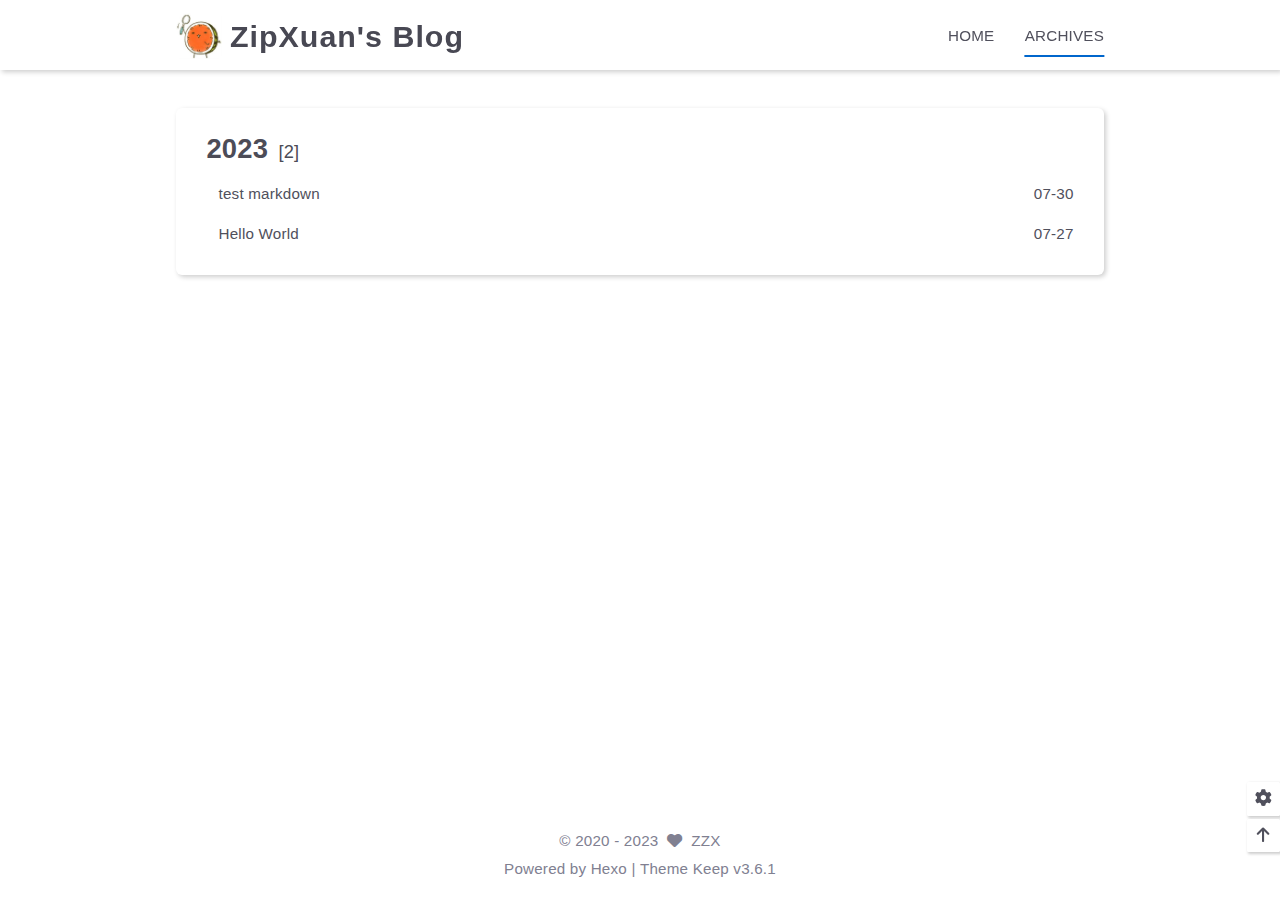
==== commit fee2ae86: "Site updated: 2023-07-30 19:54:35" ====
--- a/archives/index.html
+++ b/archives/index.html
@@ -16,7 +16,7 @@
     
 <link rel="stylesheet" href="/css/style.css">
 
-    <link rel="shortcut icon" href="/images/logo.svg">
+    <link rel="shortcut icon" href="/images/watermelon.jpg">
     
 <link rel="stylesheet" href="/font/css/fontawesome.min.css">
 
@@ -32,7 +32,7 @@
     <script id="hexo-configurations">
     let KEEP = window.KEEP || {}
     KEEP.hexo_config = {"hostname":"example.com","root":"/","language":"en"}
-    KEEP.theme_config = {"toc":{"enable":false,"number":false,"expand_all":false,"init_open":false},"style":{"primary_color":"#0066cc","logo":"/images/logo.svg","favicon":"/images/logo.svg","avatar":"/images/avatar.svg","font_size":null,"font_family":null,"hover":{"shadow":false,"scale":false},"first_screen":{"enable":false,"header_transparent":false,"background_img":"/images/bg.svg","description":"Keep writing and Keep loving.","font_color":null,"hitokoto":false},"scroll":{"progress_bar":false,"percent":false}},"local_search":{"enable":false,"preload":false},"code_copy":{},"code_block":{"tools":{"enable":false,"style":"default"},"highlight_theme":"default"},"side_tools":{},"pjax":{"enable":false},"lazyload":{"enable":false},"comment":{"enable":false,"use":"valine","valine":{"appid":null,"appkey":null,"server_urls":null,"placeholder":null},"gitalk":{"github_id":null,"github_admins":null,"repository":null,"client_id":null,"client_secret":null,"proxy":null},"twikoo":{"env_id":null,"region":null,"version":"1.6.8"},"waline":{"server_url":null,"reaction":false,"version":2}},"post":{"author_label":{"enable":true,"auto":true,"custom_label_list":["Trainee","Engineer","Architect"]},"word_count":{"enable":false,"wordcount":false,"min2read":false},"img_align":"left","copyright_info":false},"version":"3.6.1"}
+    KEEP.theme_config = {"toc":{"enable":false,"number":false,"expand_all":false,"init_open":false},"style":{"primary_color":"#0066cc","logo":"/images/watermelon.jpg","favicon":"/images/watermelon.jpg","avatar":"/images/watermelon.jpg","font_size":null,"font_family":null,"hover":{"shadow":false,"scale":false},"first_screen":{"enable":true,"header_transparent":false,"background_img":"/images/bg.svg","description":"Thinking AGI and Loving life.","font_color":null,"hitokoto":false},"scroll":{"progress_bar":false,"percent":true}},"local_search":{"enable":false,"preload":false},"code_copy":{},"code_block":{"tools":{"enable":false,"style":"default"},"highlight_theme":"default"},"side_tools":{},"pjax":{"enable":false},"lazyload":{"enable":false},"comment":{"enable":false,"use":"valine","valine":{"appid":null,"appkey":null,"server_urls":null,"placeholder":null},"gitalk":{"github_id":null,"github_admins":null,"repository":null,"client_id":null,"client_secret":null,"proxy":null},"twikoo":{"env_id":null,"region":null,"version":"1.6.8"},"waline":{"server_url":null,"reaction":false,"version":2}},"post":{"author_label":{"enable":true,"auto":true,"custom_label_list":["Trainee","Engineer","Architect"]},"word_count":{"enable":false,"wordcount":false,"min2read":false},"img_align":"left","copyright_info":false},"version":"3.6.1"}
     KEEP.language_ago = {"second":"%s seconds ago","minute":"%s minutes ago","hour":"%s hours ago","day":"%s days ago","week":"%s weeks ago","month":"%s months ago","year":"%s years ago"}
     KEEP.language_code_block = {"copy":"Copy code","copied":"Copied","fold":"Fold code block","folded":"Folded"}
     KEEP.language_copy_copyright = {"copy":"Copy copyright info","copied":"Copied","title":"Original article title","author":"Original article author","link":"Original article link"}
@@ -62,7 +62,7 @@
         <div class="left">
             
                 <a class="logo-image" href="/">
-                    <img src="/images/logo.svg">
+                    <img src="/images/watermelon.jpg">
                 </a>
             
             <a class="logo-title" href="/">
@@ -144,9 +144,9 @@
                 
                     <li class="article-item">
                         <a class="article-title"
-                           href="/2023/07/28/%E7%BD%91%E7%AB%99%E6%B5%8B%E8%AF%95/"
-                        >网站测试</a>
-                        <span class="article-date">07-28</span>
+                           href="/2023/07/30/test-markdown/"
+                        >test markdown</a>
+                        <span class="article-date">07-30</span>
                     </li>
                 
                     <li class="article-item">
@@ -217,10 +217,6 @@
         
 
         
-            <li class="tools-item tool-scroll-to-top flex-center">
-                <i class="fas fa-arrow-up"></i>
-            </li>
-        
 
         <li class="tools-item tool-scroll-to-bottom flex-center">
             <i class="fas fa-arrow-down"></i>
@@ -232,6 +228,11 @@
             <i class="fas fa-cog fa-spin"></i>
         </li>
         
+            <li class="tools-item tool-scroll-to-top flex-center">
+                <i class="arrow-up fas fa-arrow-up"></i>
+                <span class="percent"></span>
+            </li>
+        
     </ul>
 </div>
 
